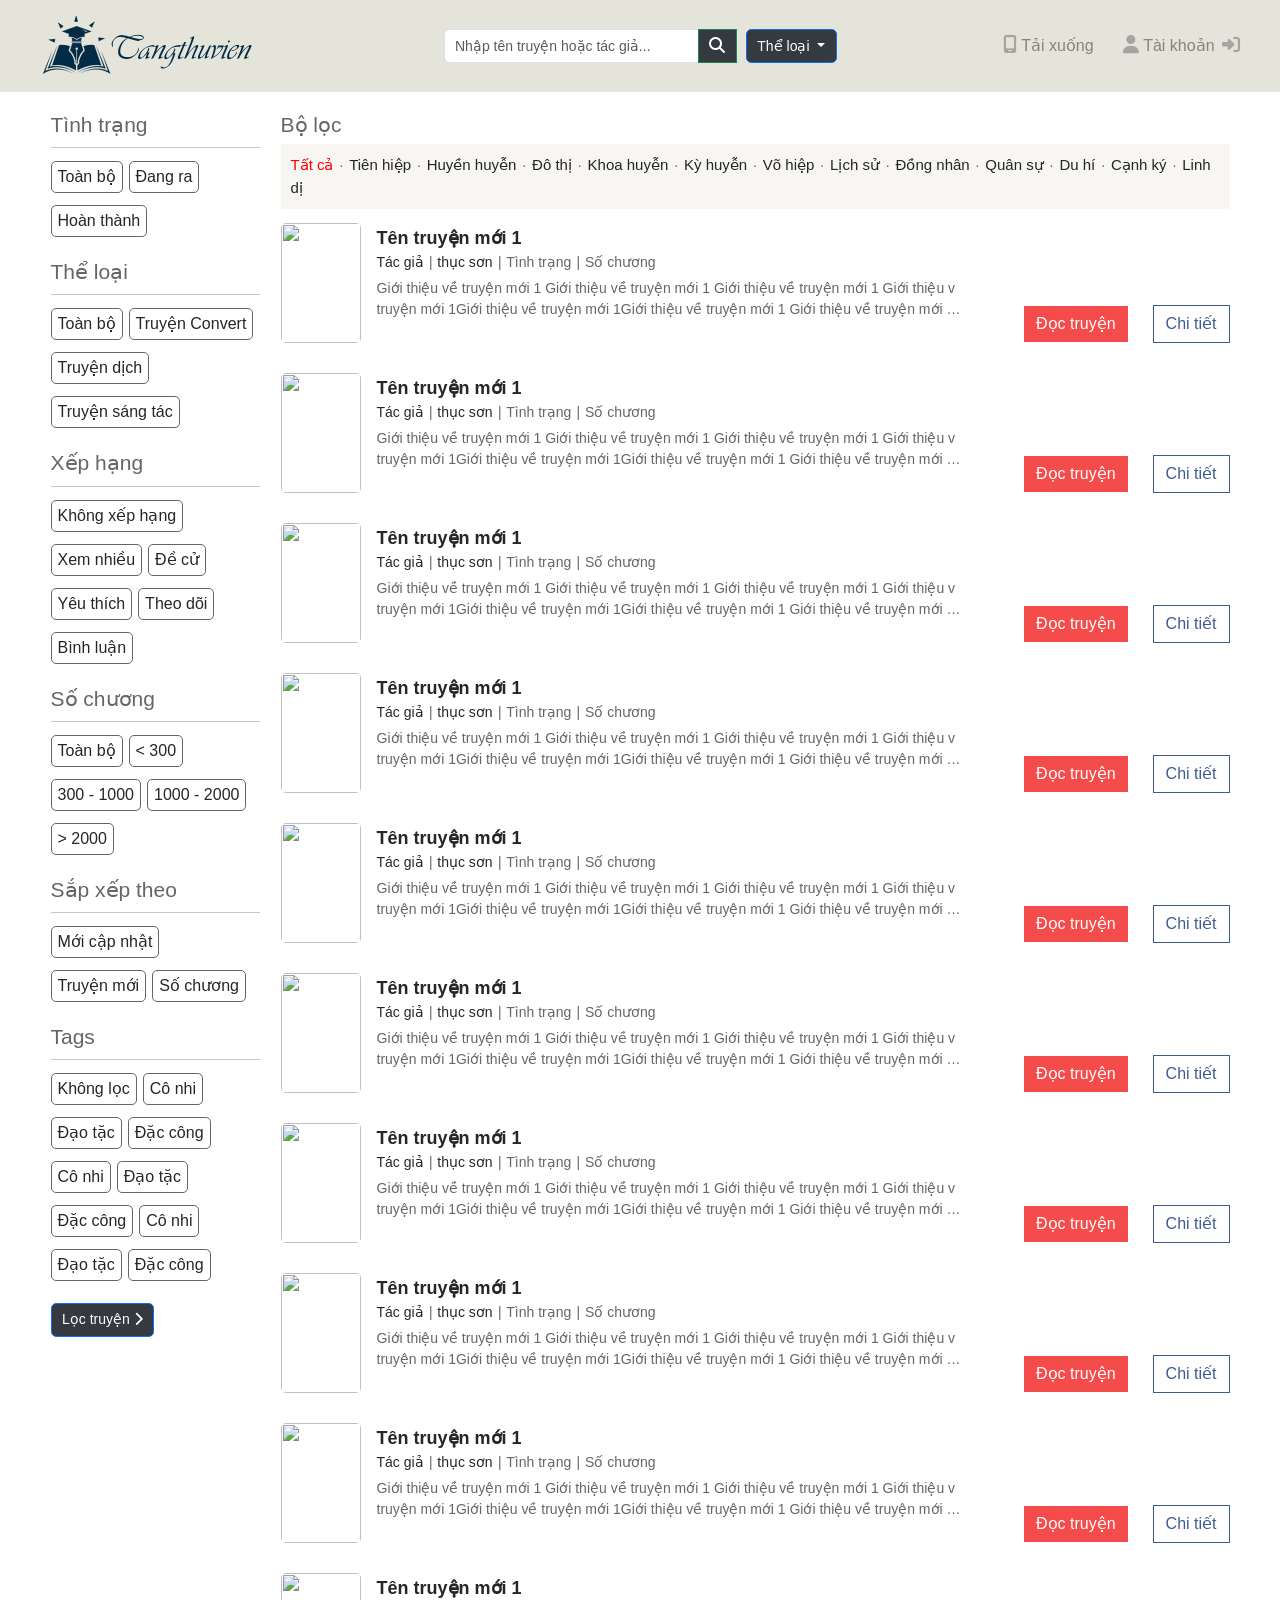
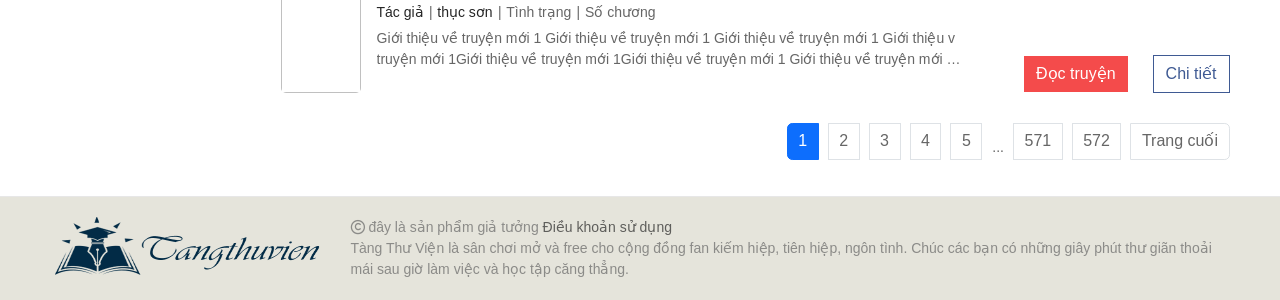
==== html/boloc.html @ 89595e74 "continue" ====
<!DOCTYPE html>
<html lang="en">
    <head>
        <title>Test</title>
        <meta charset="utf-8">
        <meta name="viewport" content="width=device-width, initial-scale=1">
        <link href="https://cdn.jsdelivr.net/npm/bootstrap@5.2.3/dist/css/bootstrap.min.css" rel="stylesheet">
        <script src="https://cdn.jsdelivr.net/npm/bootstrap@5.2.3/dist/js/bootstrap.bundle.min.js"></script>
        <link rel="stylesheet" href="/css/index.css">
        <link rel="stylesheet" href="/css//boloc.css">
        <link rel="stylesheet" href="https://cdnjs.cloudflare.com/ajax/libs/font-awesome/6.2.1/css/all.min.css">
        <script type="text/javascript" src="/js/scrollbutton.js"></script>
        
        <script src="https://ajax.googleapis.com/ajax/libs/jquery/1.12.4/jquery.min.js"></script>
        <script type="text/javascript" src="/js/filterbtn.js"></script>
    </head>

    <body>
        <button onclick="topFunction()" class="myBtn" title="Go to top"><i class="fa-solid fa-arrow-up"></i></button>
        <header>
            <div class="header__main">
                <div class="header__box--center row">
                    <div class="col logo">
                        <a href="https://truyen.tangthuvien.vn" data-eid="qd_A11">
                        </a>
                    </div>

                    <div class="col search input-group">
                        <input type="text" class="form-control shadow-none" placeholder="Nhập tên truyện hoặc tác giả...">
                        <button class="btn btn-success btn--search-color" type="submit" title="searchButton">
                            <i class="fa-solid fa-magnifying-glass search__btn--icons"></i>
                        </button>
                        <div class="dropdown">
                            <button type="button" class="btn btn-primary dropdown-toggle" data-bs-toggle="dropdown">
                            Thể loại
                            </button>
                            <div class="dropdown-menu mutli-column">
                                <div class="row">
                                    <ul class="col-md-4">
                                        <li><a href="#">Tiên hiệp</a></li>
                                        <li><a href="#">Huyền huyễn</a></li>
                                        <li><a href="#">Đô thị</a></li>
                                        <li><a href="#">Khoa huyễn</a></li>
                                        <li><a href="#">Kỳ huyễn</a></li>
                                    </ul>
                                    <ul class="col-md-4">
                                        <li><a href="#">Lịch sử</a></li>
                                        <li><a href="#">Đồng nhân</a></li>
                                        <li><a href="#">Quân sự</a></li>
                                        <li><a href="#">Võ hiệp</a></li>
                                    </ul>
                                    <ul class="col-md-4">
                                        <li><a href="#">Cạnh ký</a></li>
                                        <li><a href="#">Linh dị</a></li>
                                        <li><a href="#">Ngôn tình</a></li>
                                        <li><a href="#">Du hí</a></li>
                                    </ul>
                                </div>
                            </div>
                        </div>
                    </div>

                    <div class="col login">
                        <a href="#" data-bs-toggle="modal" data-bs-target="#taixuong">
                            <i class="fa-solid fa-mobile-screen"></i>
                            Tải xuống
                        </a>
                        <a href="#" data-bs-toggle="modal" data-bs-target="#dangnhap">
                            <i class="fa-solid fa-user"></i>
                            Tài khoản  
                            <i class="fa-solid fa-right-to-bracket"></i>          
                        </a>
                    </div>

                    <div class="modal fade" id="taixuong">
                        <div class="modal-dialog">
                            <div class="modal-content">
                                <!-- Modal Header -->
                                <div class="modal-header">
                                    <h4 class="modal-title">Tải xuống</h4>
                                    <button type="button" class="btn-close" data-bs-dismiss="modal"></button>
                                </div>
                                <!-- Modal body -->
                                <div class="modal-body">                                   
                                    PHẦN MỀM ĐANG TRONG QUÁ TRÌNH HOÀN THIỆN
                                    <br>
                                    MỜI BẠN QUAY LẠI SAU!
                                </div>
                                    <!-- Modal footer -->
                                <div class="modal-footer">
                                    <button type="button" class="btn btn-danger" data-bs-dismiss="modal">Đóng</button>
                                </div>
                            </div>
                        </div>
                    </div>

                    <div class="modal fade" id="dangnhap">
                        <div class="modal-dialog">
                            <div class="modal-content">
                                <!-- Modal Header -->
                                <div class="modal-header">
                                    <h4 class="modal-title">Đăng nhập</h4>
                                    <button type="button" class="btn-close" data-bs-dismiss="modal"></button>
                                </div>
                                <!-- Modal body -->
                                <form class="needs-validation" action="/action_page.php">
                                    <div class="modal-body">                                   
                                            <div class="form-floating mb-3 mt-3">
                                                <input type="text" class="form-control" id="tendangnhap1" placeholder="Tên đăng nhập" name="tdn" required>
                                                <label for="tdn"><i class="fa-solid fa-user modal--icon"></i>Tên đăng nhập</label>
                                            </div>
                                            
                                            <div class="form-floating mt-3 mb-3">
                                                <input type="password" class="form-control" id="matkhau1" placeholder="Mật khẩu" name="mk" required>
                                                <label for="mk"><i class="fa-solid fa-key modal--icon"></i>Mật khẩu</label>
                                            </div>
                                    </div>
                                    <!-- Modal footer -->
                                    <div class="modal-footer">
                                        <button type="submit" class="btn btn-success">Đăng nhập</button>
                                        <button type="button" class="btn btn-warning" data-bs-toggle="modal" data-bs-target="#dangky">Đăng ký</button>
                                        <button type="button" class="btn btn-danger" data-bs-dismiss="modal">Đóng</button>
                                    </div>
                                </form>
                                
                            </div>
                        </div>
                    </div>

                    <div class="modal fade" id="dangky">
                        <div class="modal-dialog">
                            <div class="modal-content">
                                <!-- Modal Header -->
                                <div class="modal-header">
                                    <h4 class="modal-title">Đăng ký</h4>
                                    <button type="button" class="btn-close" data-bs-dismiss="modal"></button>
                                </div>
                                <!-- Modal body -->
                                <form class="needs-validation" action="/action_page.php">
                                    <div class="modal-body">
                                        <div class="form-floating mb-3 mt-3">
                                            <input type="text" class="form-control" id="tendangnhap2" placeholder="Tên đăng nhập" name="tdn" required>
                                            <label for="tdn"><i class="fa-solid fa-user modal--icon"></i>Tên đăng nhập</label>
                                        </div>
                                        <div class="form-floating mb-3 mt-3">
                                            <input type="email" class="form-control" id="email2" placeholder="Email" name="eml" required>
                                            <label for="eml"><i class="fa-solid fa-envelope modal--icon"></i></i>Email</label>
                                        </div>
                                        <div class="form-floating mt-3 mb-3">
                                            <input type="password" class="form-control" id="matkhau2" placeholder="Mật khẩu" name="mk" required>
                                            <label for="mk"><i class="fa-solid fa-key modal--icon"></i>Mật khẩu</label>
                                        </div>

                                        <div class="form-floating mt-3 mb-3">
                                            <input type="password" class="form-control" id="nlmatkhau2" placeholder="Nhập lại mật khẩu" name="rmk" required>
                                            <label for="rmk"><i class="fa-solid fa-key modal--icon"></i>Nhập lại mật khẩu</label>
                                        </div>

                                        <div class="form-check mt-3 mb-3">
                                            <input type="checkbox" class="form-check-input" id="check2" name="dksd" required>
                                            <label for="dksd" class="form-check-label">Đồng ý với điều khoản sử dụng</label>
                                        </div>
                                    </div>
                                    <!-- Modal footer -->
                                    <div class="modal-footer">
                                        <button type="submit" class="btn btn-success" data-bs-dismiss="modal">Đăng ký</button>
                                        <button type="button" class="btn btn-warning" data-bs-toggle="modal" data-bs-target="#dangnhap">Đăng nhập</button>
                                        <button type="button" class="btn btn-danger" data-bs-dismiss="modal">Đóng</button>
                                    </div>
                                </form>
                                
                            </div>
                        </div>
                    </div>
                </div>
            </div>
        </header>

        <div class="rank-box box-center row">
            <div class="rank-box-list col-3">
                
                <div class="rank-box-item-box">
                    <h4>Tình trạng</h4>
                    <ul class="nav nav-pills">
                        <li class="nav-item">
                            <a href="#">Toàn bộ</a>
                        </li>
                        <li class="nav-item">
                            <a href="#">Đang ra</a>
                        </li>
                        <li class="nav-item">
                            <a href="#">Hoàn thành</a>
                        </li>
                    </ul>
                </div>

                <div class="rank-box-item-box">
                    <h4>Thể loại</h4>
                    <ul class="nav nav-pills">
                        <li class="nav-item">
                            <a href="#">Toàn bộ</a>
                        </li>
                        <li class="nav-item">
                            <a href="#">Truyện Convert</a>
                        </li>
                        <li class="nav-item">
                            <a href="#">Truyện dịch</a>
                        </li>
                        <li class="nav-item">
                            <a href="#">Truyện sáng tác</a>
                        </li>
                    </ul>
                </div>

                <div class="rank-box-item-box">
                    <h4>Xếp hạng</h4>
                    <ul class="nav nav-pills">
                        <li class="nav-item">
                            <a href="#">Không xếp hạng</a>
                        </li>
                        <li class="nav-item">
                            <a href="#">Xem nhiều</a>
                        </li>
                        <li class="nav-item">
                            <a href="#">Đề cử</a>
                        </li>
                        <li class="nav-item">
                            <a href="#">Yêu thích</a>
                        </li>
                        <li class="nav-item">
                            <a href="#">Theo dõi</a>
                        </li>
                        <li class="nav-item">
                            <a href="#">Bình luận</a>
                        </li>
                    </ul>
                </div>

                <div class="rank-box-item-box">
                    <h4>Số chương</h4>
                    <ul class="nav nav-pills">
                        <li class="nav-item">
                            <a href="#">Toàn bộ</a>
                        </li>
                        <li class="nav-item">
                            <a href="#">< 300</a>
                        </li>
                        <li class="nav-item">
                            <a href="#">300 - 1000</a>
                        </li>
                        <li class="nav-item">
                            <a href="#">1000 - 2000</a>
                        </li>
                        <li class="nav-item">
                            <a href="#">> 2000</a>
                        </li>
                    </ul>
                </div>

                <div class="rank-box-item-box">
                    <h4>Sắp xếp theo</h4>
                    <ul class="nav nav-pills">
                        <li class="nav-item">
                            <a href="#">Mới cập nhật</a>
                        </li>
                        <li class="nav-item">
                            <a href="#">Truyện mới</a>
                        </li>
                        <li class="nav-item">
                            <a href="#">Số chương</a>
                        </li>
                    </ul>
                </div>
                
                <div class="rank-box-item-box">
                    <h4>Tags</h4>
                    <ul class="nav nav-pills">
                        <li class="nav-item">
                            <a href="#">Không lọc</a>
                        </li>
                        <li class="nav-item">
                            <a href="#">Cô nhi</a>
                        </li>
                        <li class="nav-item">
                            <a href="#">Đạo tặc</a>
                        </li>
                        <li class="nav-item">
                            <a href="#">Đặc công</a>
                        </li>
                        <li class="nav-item">
                            <a href="#">Cô nhi</a>
                        </li>
                        <li class="nav-item">
                            <a href="#">Đạo tặc</a>
                        </li>
                        <li class="nav-item">
                            <a href="#">Đặc công</a>
                        </li>
                        <li class="nav-item">
                            <a href="#">Cô nhi</a>
                        </li>
                        <li class="nav-item">
                            <a href="#">Đạo tặc</a>
                        </li>
                        <li class="nav-item">
                            <a href="#">Đặc công</a>
                        </li>
                    </ul>
                </div>

                <a href="#" class="btn btn-primary btn-filter">Lọc truyện
                    <i class="fa-solid fa-chevron-right"></i>
                </a>

            </div>

            <div class="rank-box-main col-9">
                <div class="rank-box-main-header">
                    <h4>Bộ lọc</h4>
                    <div class="rank-toolbar">
                        <div class="tool-box">
                            <div class="type-list">
                                <p>
                                    <a href="#">Tất cả</a>
                                    <i>·</i>
                                    <a href="#">Tiên hiệp</a>
                                    <i>·</i>
                                    <a href="#">Huyền huyễn</a>
                                    <i>·</i>
                                    <a href="#">Đô thị</a>
                                    <i>·</i>
                                    <a href="#">Khoa huyễn</a>
                                    <i>·</i>
                                    <a href="#">Kỳ huyễn</a>
                                    <i>·</i>
                                    <a href="#">Võ hiệp</a>
                                    <i>·</i>
                                    <a href="#">Lịch sử</a>
                                    <i>·</i>
                                    <a href="#">Đồng nhân</a>
                                    <i>·</i>
                                    <a href="#">Quân sự</a>
                                    <i>·</i>
                                    <a href="#">Du hí</a>
                                    <i>·</i>
                                    <a href="#">Cạnh ký</a>
                                    <i>·</i>
                                    <a href="#">Linh dị</a>
                                </p>
                            </div>
                        </div>
                    </div>
                </div>
                <div class="rank-box-main-body">
                    <div class="rank-view-list">
                        <div class="rank-view-list-item">
                            <ul class="list-group">
                                <li class="list-group-item">
                                    <div class="book--img">
                                        <a href="#">
                                            <img src="/image/test3.jpg" class="book--imgcss">
                                        </a>
                                    </div>
                                    <div class="book--info">
                                        <h3>
                                            <a href="#">Tên truyện mới 1</a>
                                        </h3>
                                        <div class="book-state">
                                            <a href="#">Tác giả</a>
                                            <i>|</i>
                                            <a href="#">thục sơn</a>
                                            <i>|</i>
                                            <p>Tình trạng</p>
                                            <i>|</i>
                                            <p>Số chương</p>
                                        </div>
                                        <div class="describe">Giới thiệu về truyện mới 1 Giới thiệu về truyện mới 1 Giới thiệu về truyện mới 1 Giới thiệu v
                                            truyện mới 1Giới thiệu về truyện mới 1Giới thiệu về truyện mới 1 Giới thiệu về truyện mới 1 Giới thiệu về truyện mới 1 Giới thiệu v
                                            truyện mới 1Giới thiệu về truyện mới 1Giới thiệu về truyện mới 1 Giới thiệu về truyện mới 1 Giới thiệu về truyện mới 1 Giới thiệu v
                                            truyện mới 1Giới thiệu về truyện mới 1
                                            Giới thiệu về truyện mới 1 Giới thiệu về truyện mới 1 Giới thiệu về truyện mới 1 Giới thiệu v
                                            truyện mới 1Giới thiệu về truyện mới 1Giới thiệu về truyện mới 1 Giới thiệu về truyện mới 1 Giới thiệu về truyện mới 1 Giới thiệu v
                                            truyện mới 1Giới thiệu về truyện mới 1Giới thiệu về truyện mới 1 Giới thiệu về truyện mới 1 Giới thiệu về truyện mới 1 Giới thiệu v
                                            truyện mới 1Giới thiệu về truyện mới 1
                                        </div>
                                    </div>
                                    <div class="book--info-buttons">
                                        <p>
                                            <a class="btn" href="#">Đọc truyện</a>
                                            <a class="btn" href="#">Chi tiết</a>
                                        </p>
                                    </div>
                                </li>
                                <li class="list-group-item">
                                    <div class="book--img">
                                        <a href="#">
                                            <img src="/image/test3.jpg" class="book--imgcss">
                                        </a>
                                    </div>
                                    <div class="book--info">
                                        <h3>
                                            <a href="#">Tên truyện mới 1</a>
                                        </h3>
                                        <div class="book-state">
                                            <a href="#">Tác giả</a>
                                            <i>|</i>
                                            <a href="#">thục sơn</a>
                                            <i>|</i>
                                            <p>Tình trạng</p>
                                            <i>|</i>
                                            <p>Số chương</p>
                                        </div>
                                        <div class="describe">Giới thiệu về truyện mới 1 Giới thiệu về truyện mới 1 Giới thiệu về truyện mới 1 Giới thiệu v
                                            truyện mới 1Giới thiệu về truyện mới 1Giới thiệu về truyện mới 1 Giới thiệu về truyện mới 1 Giới thiệu về truyện mới 1 Giới thiệu v
                                            truyện mới 1Giới thiệu về truyện mới 1Giới thiệu về truyện mới 1 Giới thiệu về truyện mới 1 Giới thiệu về truyện mới 1 Giới thiệu v
                                            truyện mới 1Giới thiệu về truyện mới 1
                                            Giới thiệu về truyện mới 1 Giới thiệu về truyện mới 1 Giới thiệu về truyện mới 1 Giới thiệu v
                                            truyện mới 1Giới thiệu về truyện mới 1Giới thiệu về truyện mới 1 Giới thiệu về truyện mới 1 Giới thiệu về truyện mới 1 Giới thiệu v
                                            truyện mới 1Giới thiệu về truyện mới 1Giới thiệu về truyện mới 1 Giới thiệu về truyện mới 1 Giới thiệu về truyện mới 1 Giới thiệu v
                                            truyện mới 1Giới thiệu về truyện mới 1
                                        </div>
                                    </div>
                                    <div class="book--info-buttons">
                                        <p>
                                            <a class="btn" href="#">Đọc truyện</a>
                                            <a class="btn" href="#">Chi tiết</a>
                                        </p>
                                    </div>
                                </li>
                                <li class="list-group-item">
                                    <div class="book--img">
                                        <a href="#">
                                            <img src="/image/test3.jpg" class="book--imgcss">
                                        </a>
                                    </div>
                                    <div class="book--info">
                                        <h3>
                                            <a href="#">Tên truyện mới 1</a>
                                        </h3>
                                        <div class="book-state">
                                            <a href="#">Tác giả</a>
                                            <i>|</i>
                                            <a href="#">thục sơn</a>
                                            <i>|</i>
                                            <p>Tình trạng</p>
                                            <i>|</i>
                                            <p>Số chương</p>
                                        </div>
                                        <div class="describe">Giới thiệu về truyện mới 1 Giới thiệu về truyện mới 1 Giới thiệu về truyện mới 1 Giới thiệu v
                                            truyện mới 1Giới thiệu về truyện mới 1Giới thiệu về truyện mới 1 Giới thiệu về truyện mới 1 Giới thiệu về truyện mới 1 Giới thiệu v
                                            truyện mới 1Giới thiệu về truyện mới 1Giới thiệu về truyện mới 1 Giới thiệu về truyện mới 1 Giới thiệu về truyện mới 1 Giới thiệu v
                                            truyện mới 1Giới thiệu về truyện mới 1
                                            Giới thiệu về truyện mới 1 Giới thiệu về truyện mới 1 Giới thiệu về truyện mới 1 Giới thiệu v
                                            truyện mới 1Giới thiệu về truyện mới 1Giới thiệu về truyện mới 1 Giới thiệu về truyện mới 1 Giới thiệu về truyện mới 1 Giới thiệu v
                                            truyện mới 1Giới thiệu về truyện mới 1Giới thiệu về truyện mới 1 Giới thiệu về truyện mới 1 Giới thiệu về truyện mới 1 Giới thiệu v
                                            truyện mới 1Giới thiệu về truyện mới 1
                                        </div>
                                    </div>
                                    <div class="book--info-buttons">
                                        <p>
                                            <a class="btn" href="#">Đọc truyện</a>
                                            <a class="btn" href="#">Chi tiết</a>
                                        </p>
                                    </div>
                                </li>
                                <li class="list-group-item">
                                    <div class="book--img">
                                        <a href="#">
                                            <img src="/image/test3.jpg" class="book--imgcss">
                                        </a>
                                    </div>
                                    <div class="book--info">
                                        <h3>
                                            <a href="#">Tên truyện mới 1</a>
                                        </h3>
                                        <div class="book-state">
                                            <a href="#">Tác giả</a>
                                            <i>|</i>
                                            <a href="#">thục sơn</a>
                                            <i>|</i>
                                            <p>Tình trạng</p>
                                            <i>|</i>
                                            <p>Số chương</p>
                                        </div>
                                        <div class="describe">Giới thiệu về truyện mới 1 Giới thiệu về truyện mới 1 Giới thiệu về truyện mới 1 Giới thiệu v
                                            truyện mới 1Giới thiệu về truyện mới 1Giới thiệu về truyện mới 1 Giới thiệu về truyện mới 1 Giới thiệu về truyện mới 1 Giới thiệu v
                                            truyện mới 1Giới thiệu về truyện mới 1Giới thiệu về truyện mới 1 Giới thiệu về truyện mới 1 Giới thiệu về truyện mới 1 Giới thiệu v
                                            truyện mới 1Giới thiệu về truyện mới 1
                                            Giới thiệu về truyện mới 1 Giới thiệu về truyện mới 1 Giới thiệu về truyện mới 1 Giới thiệu v
                                            truyện mới 1Giới thiệu về truyện mới 1Giới thiệu về truyện mới 1 Giới thiệu về truyện mới 1 Giới thiệu về truyện mới 1 Giới thiệu v
                                            truyện mới 1Giới thiệu về truyện mới 1Giới thiệu về truyện mới 1 Giới thiệu về truyện mới 1 Giới thiệu về truyện mới 1 Giới thiệu v
                                            truyện mới 1Giới thiệu về truyện mới 1
                                        </div>
                                    </div>
                                    <div class="book--info-buttons">
                                        <p>
                                            <a class="btn" href="#">Đọc truyện</a>
                                            <a class="btn" href="#">Chi tiết</a>
                                        </p>
                                    </div>
                                </li>
                                <li class="list-group-item">
                                    <div class="book--img">
                                        <a href="#">
                                            <img src="/image/test3.jpg" class="book--imgcss">
                                        </a>
                                    </div>
                                    <div class="book--info">
                                        <h3>
                                            <a href="#">Tên truyện mới 1</a>
                                        </h3>
                                        <div class="book-state">
                                            <a href="#">Tác giả</a>
                                            <i>|</i>
                                            <a href="#">thục sơn</a>
                                            <i>|</i>
                                            <p>Tình trạng</p>
                                            <i>|</i>
                                            <p>Số chương</p>
                                        </div>
                                        <div class="describe">Giới thiệu về truyện mới 1 Giới thiệu về truyện mới 1 Giới thiệu về truyện mới 1 Giới thiệu v
                                            truyện mới 1Giới thiệu về truyện mới 1Giới thiệu về truyện mới 1 Giới thiệu về truyện mới 1 Giới thiệu về truyện mới 1 Giới thiệu v
                                            truyện mới 1Giới thiệu về truyện mới 1Giới thiệu về truyện mới 1 Giới thiệu về truyện mới 1 Giới thiệu về truyện mới 1 Giới thiệu v
                                            truyện mới 1Giới thiệu về truyện mới 1
                                            Giới thiệu về truyện mới 1 Giới thiệu về truyện mới 1 Giới thiệu về truyện mới 1 Giới thiệu v
                                            truyện mới 1Giới thiệu về truyện mới 1Giới thiệu về truyện mới 1 Giới thiệu về truyện mới 1 Giới thiệu về truyện mới 1 Giới thiệu v
                                            truyện mới 1Giới thiệu về truyện mới 1Giới thiệu về truyện mới 1 Giới thiệu về truyện mới 1 Giới thiệu về truyện mới 1 Giới thiệu v
                                            truyện mới 1Giới thiệu về truyện mới 1
                                        </div>
                                    </div>
                                    <div class="book--info-buttons">
                                        <p>
                                            <a class="btn" href="#">Đọc truyện</a>
                                            <a class="btn" href="#">Chi tiết</a>
                                        </p>
                                    </div>
                                </li>
                                <li class="list-group-item">
                                    <div class="book--img">
                                        <a href="#">
                                            <img src="/image/test3.jpg" class="book--imgcss">
                                        </a>
                                    </div>
                                    <div class="book--info">
                                        <h3>
                                            <a href="#">Tên truyện mới 1</a>
                                        </h3>
                                        <div class="book-state">
                                            <a href="#">Tác giả</a>
                                            <i>|</i>
                                            <a href="#">thục sơn</a>
                                            <i>|</i>
                                            <p>Tình trạng</p>
                                            <i>|</i>
                                            <p>Số chương</p>
                                        </div>
                                        <div class="describe">Giới thiệu về truyện mới 1 Giới thiệu về truyện mới 1 Giới thiệu về truyện mới 1 Giới thiệu v
                                            truyện mới 1Giới thiệu về truyện mới 1Giới thiệu về truyện mới 1 Giới thiệu về truyện mới 1 Giới thiệu về truyện mới 1 Giới thiệu v
                                            truyện mới 1Giới thiệu về truyện mới 1Giới thiệu về truyện mới 1 Giới thiệu về truyện mới 1 Giới thiệu về truyện mới 1 Giới thiệu v
                                            truyện mới 1Giới thiệu về truyện mới 1
                                            Giới thiệu về truyện mới 1 Giới thiệu về truyện mới 1 Giới thiệu về truyện mới 1 Giới thiệu v
                                            truyện mới 1Giới thiệu về truyện mới 1Giới thiệu về truyện mới 1 Giới thiệu về truyện mới 1 Giới thiệu về truyện mới 1 Giới thiệu v
                                            truyện mới 1Giới thiệu về truyện mới 1Giới thiệu về truyện mới 1 Giới thiệu về truyện mới 1 Giới thiệu về truyện mới 1 Giới thiệu v
                                            truyện mới 1Giới thiệu về truyện mới 1
                                        </div>
                                    </div>
                                    <div class="book--info-buttons">
                                        <p>
                                            <a class="btn" href="#">Đọc truyện</a>
                                            <a class="btn" href="#">Chi tiết</a>
                                        </p>
                                    </div>
                                </li>
                                <li class="list-group-item">
                                    <div class="book--img">
                                        <a href="#">
                                            <img src="/image/test3.jpg" class="book--imgcss">
                                        </a>
                                    </div>
                                    <div class="book--info">
                                        <h3>
                                            <a href="#">Tên truyện mới 1</a>
                                        </h3>
                                        <div class="book-state">
                                            <a href="#">Tác giả</a>
                                            <i>|</i>
                                            <a href="#">thục sơn</a>
                                            <i>|</i>
                                            <p>Tình trạng</p>
                                            <i>|</i>
                                            <p>Số chương</p>
                                        </div>
                                        <div class="describe">Giới thiệu về truyện mới 1 Giới thiệu về truyện mới 1 Giới thiệu về truyện mới 1 Giới thiệu v
                                            truyện mới 1Giới thiệu về truyện mới 1Giới thiệu về truyện mới 1 Giới thiệu về truyện mới 1 Giới thiệu về truyện mới 1 Giới thiệu v
                                            truyện mới 1Giới thiệu về truyện mới 1Giới thiệu về truyện mới 1 Giới thiệu về truyện mới 1 Giới thiệu về truyện mới 1 Giới thiệu v
                                            truyện mới 1Giới thiệu về truyện mới 1
                                            Giới thiệu về truyện mới 1 Giới thiệu về truyện mới 1 Giới thiệu về truyện mới 1 Giới thiệu v
                                            truyện mới 1Giới thiệu về truyện mới 1Giới thiệu về truyện mới 1 Giới thiệu về truyện mới 1 Giới thiệu về truyện mới 1 Giới thiệu v
                                            truyện mới 1Giới thiệu về truyện mới 1Giới thiệu về truyện mới 1 Giới thiệu về truyện mới 1 Giới thiệu về truyện mới 1 Giới thiệu v
                                            truyện mới 1Giới thiệu về truyện mới 1
                                        </div>
                                    </div>
                                    <div class="book--info-buttons">
                                        <p>
                                            <a class="btn" href="#">Đọc truyện</a>
                                            <a class="btn" href="#">Chi tiết</a>
                                        </p>
                                    </div>
                                </li>
                                <li class="list-group-item">
                                    <div class="book--img">
                                        <a href="#">
                                            <img src="/image/test3.jpg" class="book--imgcss">
                                        </a>
                                    </div>
                                    <div class="book--info">
                                        <h3>
                                            <a href="#">Tên truyện mới 1</a>
                                        </h3>
                                        <div class="book-state">
                                            <a href="#">Tác giả</a>
                                            <i>|</i>
                                            <a href="#">thục sơn</a>
                                            <i>|</i>
                                            <p>Tình trạng</p>
                                            <i>|</i>
                                            <p>Số chương</p>
                                        </div>
                                        <div class="describe">Giới thiệu về truyện mới 1 Giới thiệu về truyện mới 1 Giới thiệu về truyện mới 1 Giới thiệu v
                                            truyện mới 1Giới thiệu về truyện mới 1Giới thiệu về truyện mới 1 Giới thiệu về truyện mới 1 Giới thiệu về truyện mới 1 Giới thiệu v
                                            truyện mới 1Giới thiệu về truyện mới 1Giới thiệu về truyện mới 1 Giới thiệu về truyện mới 1 Giới thiệu về truyện mới 1 Giới thiệu v
                                            truyện mới 1Giới thiệu về truyện mới 1
                                            Giới thiệu về truyện mới 1 Giới thiệu về truyện mới 1 Giới thiệu về truyện mới 1 Giới thiệu v
                                            truyện mới 1Giới thiệu về truyện mới 1Giới thiệu về truyện mới 1 Giới thiệu về truyện mới 1 Giới thiệu về truyện mới 1 Giới thiệu v
                                            truyện mới 1Giới thiệu về truyện mới 1Giới thiệu về truyện mới 1 Giới thiệu về truyện mới 1 Giới thiệu về truyện mới 1 Giới thiệu v
                                            truyện mới 1Giới thiệu về truyện mới 1
                                        </div>
                                    </div>
                                    <div class="book--info-buttons">
                                        <p>
                                            <a class="btn" href="#">Đọc truyện</a>
                                            <a class="btn" href="#">Chi tiết</a>
                                        </p>
                                    </div>
                                </li>
                                <li class="list-group-item">
                                    <div class="book--img">
                                        <a href="#">
                                            <img src="/image/test3.jpg" class="book--imgcss">
                                        </a>
                                    </div>
                                    <div class="book--info">
                                        <h3>
                                            <a href="#">Tên truyện mới 1</a>
                                        </h3>
                                        <div class="book-state">
                                            <a href="#">Tác giả</a>
                                            <i>|</i>
                                            <a href="#">thục sơn</a>
                                            <i>|</i>
                                            <p>Tình trạng</p>
                                            <i>|</i>
                                            <p>Số chương</p>
                                        </div>
                                        <div class="describe">Giới thiệu về truyện mới 1 Giới thiệu về truyện mới 1 Giới thiệu về truyện mới 1 Giới thiệu v
                                            truyện mới 1Giới thiệu về truyện mới 1Giới thiệu về truyện mới 1 Giới thiệu về truyện mới 1 Giới thiệu về truyện mới 1 Giới thiệu v
                                            truyện mới 1Giới thiệu về truyện mới 1Giới thiệu về truyện mới 1 Giới thiệu về truyện mới 1 Giới thiệu về truyện mới 1 Giới thiệu v
                                            truyện mới 1Giới thiệu về truyện mới 1
                                            Giới thiệu về truyện mới 1 Giới thiệu về truyện mới 1 Giới thiệu về truyện mới 1 Giới thiệu v
                                            truyện mới 1Giới thiệu về truyện mới 1Giới thiệu về truyện mới 1 Giới thiệu về truyện mới 1 Giới thiệu về truyện mới 1 Giới thiệu v
                                            truyện mới 1Giới thiệu về truyện mới 1Giới thiệu về truyện mới 1 Giới thiệu về truyện mới 1 Giới thiệu về truyện mới 1 Giới thiệu v
                                            truyện mới 1Giới thiệu về truyện mới 1
                                        </div>
                                    </div>
                                    <div class="book--info-buttons">
                                        <p>
                                            <a class="btn" href="#">Đọc truyện</a>
                                            <a class="btn" href="#">Chi tiết</a>
                                        </p>
                                    </div>
                                </li>
                                <li class="list-group-item">
                                    <div class="book--img">
                                        <a href="#">
                                            <img src="/image/test3.jpg" class="book--imgcss">
                                        </a>
                                    </div>
                                    <div class="book--info">
                                        <h3>
                                            <a href="#">Tên truyện mới 1</a>
                                        </h3>
                                        <div class="book-state">
                                            <a href="#">Tác giả</a>
                                            <i>|</i>
                                            <a href="#">thục sơn</a>
                                            <i>|</i>
                                            <p>Tình trạng</p>
                                            <i>|</i>
                                            <p>Số chương</p>
                                        </div>
                                        <div class="describe">Giới thiệu về truyện mới 1 Giới thiệu về truyện mới 1 Giới thiệu về truyện mới 1 Giới thiệu v
                                            truyện mới 1Giới thiệu về truyện mới 1Giới thiệu về truyện mới 1 Giới thiệu về truyện mới 1 Giới thiệu về truyện mới 1 Giới thiệu v
                                            truyện mới 1Giới thiệu về truyện mới 1Giới thiệu về truyện mới 1 Giới thiệu về truyện mới 1 Giới thiệu về truyện mới 1 Giới thiệu v
                                            truyện mới 1Giới thiệu về truyện mới 1
                                            Giới thiệu về truyện mới 1 Giới thiệu về truyện mới 1 Giới thiệu về truyện mới 1 Giới thiệu v
                                            truyện mới 1Giới thiệu về truyện mới 1Giới thiệu về truyện mới 1 Giới thiệu về truyện mới 1 Giới thiệu về truyện mới 1 Giới thiệu v
                                            truyện mới 1Giới thiệu về truyện mới 1Giới thiệu về truyện mới 1 Giới thiệu về truyện mới 1 Giới thiệu về truyện mới 1 Giới thiệu v
                                            truyện mới 1Giới thiệu về truyện mới 1
                                        </div>
                                    </div>
                                    <div class="book--info-buttons">
                                        <p>
                                            <a class="btn" href="#">Đọc truyện</a>
                                            <a class="btn" href="#">Chi tiết</a>
                                        </p>
                                    </div>
                                </li>
                            </ul>
                        </div>
                    </div>
                </div>
                <div class="rank-box-main-pagination">
                    <ul class="pagination justify-content-end">
                        <li class="page-item active"><a class="page-link" href="#">1</a></li>
                        <li class="page-item"><a class="page-link" href="#">2</a></li>
                        <li class="page-item"><a class="page-link" href="#">3</a></li>
                        <li class="page-item"><a class="page-link" href="#">4</a></li>
                        <li class="page-item"><a class="page-link" href="#">5</a></li>
                        <li class="page-item"><p class="etc">...</p></li>
                        <li class="page-item"><a class="page-link" href="#">571</a></li>
                        <li class="page-item"><a class="page-link" href="#">572</a></li>
                        <li class="page-item"><a class="page-link" href="#">Trang cuối</a></li>
                    </ul>
                </div>
            </div> 
        </div>

        <footer>
            <div class="footer--container">
                <div class="row footer--inside-container">
                    <div class="col-md-3">
                        <img src="/image/Illustration4.png" height="60" width="100%" alt="logoweb">
                    </div>
                    <div class="col-md-9 footer--text">
                        <i class="fa-regular fa-copyright"></i>
                        đây là sản phẩm giả tưởng
                        <a href="#">Điều khoản sử dụng</a>
                        <br>
                        Tàng Thư Viện là sân chơi mở và free cho cộng đồng fan kiếm hiệp, tiên hiệp, ngôn tình.
                        Chúc các bạn có những giây phút thư giãn thoải mái sau giờ làm việc và học tập căng thẳng.
                    </div>
                </div>
            </div>
        </footer>

    </body>
</html>
---- css/index.css ----
* {
    font-family: -apple-system,BlinkMacSystemFont,Segoe UI,Roboto,Oxygen,Ubuntu,Cantarell,Fira Sans,Droid Sans,Helvetica Neue,sans-serif;
    color: #666;
    font-size: 14px;
    line-height: 1.5;
}

html, body {
    width: 100%;
    height: 100%;
    margin: 0;
    padding: 0;
    /* overflow-x: hidden; */
}

a {
    text-decoration: none;
    color: #262626;
}

/* @media screen and (max-width: 576px) {
    .header__box--center {
        width: 100%;
        margin-left: auto;
        margin-right: auto;
    }
    
    .logo {
        width: 100%;
        height: 100px;
        margin: 0;
    }

    .logo a {
        height: 100px;
    }
  } */

.header__box--center {
    width: 1200px;
    margin-left: auto;
    margin-right: auto;
}

.header__main {
    background: #e5e4db;
}

.logo {
    width: 220px;
    height: 60px;
    margin: 16px 0;
    padding: 0;
}

.logo a {
    width: 220px;
    height: 60px;
    display: block;
    background: url(/image/Illustration4.png) no-repeat;
    background-size: 100%;
}

.search {
    margin: auto;
    width: 360px;
}

/* .search p {
    float: left;
    margin: 0;
    overflow: hidden;
    width: 320px;
    height: 40px;
    border: 1px solid #bdbdbd;
    border-right: none;
}

.search__searchbox {
    font-size: 14px;
    width: 350px;
    height: 40px;
    border: 0;
    outline: 0;
    padding-left: 12px;
} */

/* .search__btn {
    float: left;
    width: 40px;
    height: 40px;
    text-align: center;
    background-color: #3e98a1;
    line-height: 1;
}

.search__btn:hover {
    background-color: red;
} */

/* .search__btn--icon {
    display: block;
} */

.search__btn--icons {
    font-size: 16px;
    color: #fff;
}

.btn--search-color {
    background-color: #343a40;
}

.btn--search-color:hover {
    background-color: #3e98a1;
}

.login {
    width: 170px;
    height: 40px;
    display: flex;
    justify-content: flex-end;
    padding: 0;
    margin: auto;
}

.login a {
    width: 120px;
    font-size: 16px;
    opacity: 0.5;
    margin-top: auto;
    margin-bottom: auto;
}

.login i {
    font-size: 18px;
    padding-left: 3px;
}

.login a:hover {
    color: black;
    opacity: 1;
}

.modal--icon {
    padding-right: 10px;
}

.navbar {
    background-color: #343a40;
    height: 40px;
    padding: 0;
}

.navbar__main {
    width: 1200px;
    margin-left: auto;
    margin-right: auto;
    background-color: #343a40;
}

ul li {
    list-style: none;
    padding: 0;
    margin: 0;
}

.nav-item--trangchu {
    width: 300px;
    cursor: pointer;
    background-color: #1d2124;
}

.nav-item--trangchu span, .fa-list {
    font-size: 16px;
    display: block;
    color: #fff;
    background-color: #1d2124;
    margin: 6px 0;
}

.nav-item--trangchu span {
    padding-left: 18px;
}

.fa-list {
    padding-right: 10px;
}

.navlist--item {
    padding: 6px 32px !important;
    color: white !important;
    font-size: 16px;
    font-weight: 500;
}

.navlist--item:hover {
    background-color: #1d2124;
    color: white;
    height: 100%;
}

/* .fa-mobile-screen {
    height: 40px;
    font-size: 16px;
    font-weight: 500;
    padding-right: 10px;
} */

/* phần chỉnh sửa cho Tải xuống 

*/

.index__one, .index__two, .index__three, .index__four, .index__five, .index__banner {
    width: 1200px;
    margin-right: auto;
    margin-left: auto;
}

.index__one {
    margin-top: 30px;
    margin-bottom: 30px;
}

.index__theloai--wrap {
    background-color: #343a40;
    border-radius: 5px;
}

.index__theloai {
    padding: 0;
}

.index__theloai--chitiet {
    margin: 0;
    padding: 5px;
}

.index__theloai--chitiet-cot1, .index__theloai--chitiet-cot2 {
    color: white;
}

.index__theloai--chitiet-cot1:hover, .index__theloai--chitiet-cot2:hover {
    background-color: #077c86;
    color: #fff;
    border-radius: 5px;
}

.index__theloai--chitiet-cot1 a, .index__theloai--chitiet-cot2 a {
    color: inherit;
    float: left;
    display: flex;
}

.index__theloai--chitiet-cot1 i, .index__theloai--chitiet-cot2 i {
    text-align: center;
    font-size: 16px;
    line-height: 40px;
    color: inherit;
}

.index__theloai--chitiet-cot1 p, .index__theloai--chitiet-cot2 p {
    color: inherit;
    margin: auto 0 auto 10px;
}

.index__theloai--chitiet-cot1 span, .index__theloai--chitiet-cot2 span {
    color: inherit;
}

.tentruyen {
    font-weight: 600;
}

.tatca {
    padding: 9px 0;
}

.soluongtruyen {
    font-size: 12px;
}

/* .index__slider {
    padding-top: 10px;
    padding-bottom: 10px;
} */

.carousel-inner {
    border-radius: 5px;
}

.carousel .carousel-item {
    height: 350px;
}

.carousel-item>img {
    min-height: 350px;
}

.index__tintuc {
    padding: 0;
}

.index__notice {
    background-color: #343a40;
    border-radius: 5px;
}

.index__notice h3 {
    text-align: center;
    font-size: 16px;
    color: #fff;
    margin: 0;
    padding: 5px 0;
}

.index__notice--list {
    list-style: none;
}

.odd {
    background-color: #f0f0f0;
}

.list-group a {
    padding-left: 5px;
}

.list-group a:hover {
    color: red;
}

.index__two, .index__three, .index__four, .index__five {
    margin: 30px auto;
}

.index__truyenmoi h4, .index__btv h4 {
    padding: 7px 0;
    margin: 0;
}

.index__truyenmoi li {
    padding-left: 0;
    padding-right: 0;
}

.index__truyenmoi--chuong {
    float: right;
    opacity: 0.5;
}

.list-group-horizontal a {
    padding: 0;
    font-size: 20px;
    font-weight: 600;
}

.total cite, .total i{
    color: red;
}

.total cite {
    font-size: 16px;
}

.index__ranklist {
    padding: 0 10px;
}

.index__ranklist--title a, .index__truyenmoi--title a, .index__truyenhoanthanh--title a {
    float: right;
    color: #666;
}

.index__ranklist--title a:hover, .index__truyenmoi--title a:hover, .index__truyenhoanthanh--title a:hover {
    color: red;
}

.index__ranklist--title a>i, .index__truyenmoi--title a>i, .index__truyenhoanthanh--title a>i {
    color: inherit;
}

.index__truyenmoito--chitiet, .index__truyenhoanthanh--chitiet {
    height: 100%;
}

.card-img-top {
    height: 210px;
    width: 100%;
}

.card-title a {
    font-size: 20px;
    font-weight: 600;
}

.index__truyenmoito--theloai, .index__truyenhoanthanh--theloai {
    font-size: 18px;
}

.index__truyenmoito--sochuong, .index__truyenhoanthanh--sochuong {
    font-size: 16px;
}

.index__truyenmoito--gioithieu, .index__truyenhoanthanh--gioithieu {
    font-size: 14px;
    display: -webkit-box;
    -webkit-box-orient: vertical;
    -webkit-line-clamp: 10;
    overflow: hidden;
}

.index__truyenmoito--list, .index__truyenhoanthanh--list {
    padding-bottom: 20px;
}

.index__truyenmoito--listitem, .index__truyenhoanthanh--listitem {
    display: flex;
}

.index__truyenmoito--cardbtn {
    background-color: #343a40;
    float: right;
    color: #fff;
}

.index__truyenmoito--cardbtn i {
    color: inherit;
}

.index__truyenmoito--cardbtn:hover, .index__truyenmoito--cardbtn i:hover {
    color: #fff;
}

.listitem--odd {
    padding-right: 30px;
}

.listitem--even {
    padding-left: 30px;
}

.book--info a {
    font-size: 18px;
    font-weight: 600;   
}

.book--info p {
    font-size: 14px;
    overflow: hidden;
    white-space: nowrap;
    text-overflow: ellipsis;
}

.book--info h3 {
    margin-top: -8px;
    margin-bottom: 0;
}

.book-state a {
    font: 16px;
    font-weight: lighter;
}

.describe {
    display: -webkit-box;
    -webkit-box-orient: vertical;
    -webkit-line-clamp: 3;
    overflow: hidden;
}

.catagory {
    display: flex;
    margin: 0;
}

.catagory p:first-child {
    padding-right: 5px;
}

.catagory-wrap {
    background-color: aquamarine;
    border: 1px solid black;
    border-radius: 10px;
}

.catagory-wrap a {
    font-size: 14px;
    padding: 5px;
}

.footer--container {
    background: #e5e4db;
    margin-top: 10px;
    padding: 20px 0;
    border-top: 1px solid #e7e7e7;
    color: #4e4e4e;
}

.footer--inside-container {
    width: 1200px;
    margin: 0 auto;
}

.footer--text {
    opacity: 0.7;
}

.banner-sm {
    height: 100px;
    width: 100%;
}

.book--imgcss {
    height: 120px;
    width: 80px;
    border-radius: 5px;
    margin-right: 10px;
}

.special {
    border: none;
    padding-left: 0;
    padding-right: 0;
}

/*css for go to top button*/

.myBtn {
    display: none; /* Hidden by default */
    position: fixed; /* Fixed/sticky position */
    bottom: 20px; /* Place the button at the bottom of the page */
    right: 30px; /* Place the button 30px from the right */
    z-index: 99; /* Make sure it does not overlap */
    border: none; /* Remove borders */
    outline: none; /* Remove outline */
    background-color: #343a40; /* Set a background color */
    color: white; /* Text color */
    cursor: pointer; /* Add a mouse pointer on hover */
    padding: 15px; /* Some padding */
    border-radius: 10px; /* Rounded corners */
    font-size: 18px; /* Increase font size */
}
  
.myBtn i {
    display: block;
    color: white;
    font-size: 20px;
}

.myBtn:hover {
    background-color: #bdbdbd; /* Add a dark-grey background on hover */
}
---- css/boloc.css ----
.rank-box {
    /* background-color: antiquewhite;
    border-top: 1px solid; */
    padding-top: 20px;
    width: 1200px;
    margin: auto;
}

.rank-box-item-box {
    margin-bottom: 16px;
}

.rank-box-item-box h4 {
    border-bottom: 1px solid #c7c7c7;
    padding-bottom: 10px;
}

.rank-box-item-box li {
    border: 1px solid;
    border-radius: 5px;
    margin: 6px 6px 6px 0;
    padding: 3px 6px;
}

.rank-box-item-box a {
    font-size: 16px;
    /* padding: 6px; */
}

li.box-active, li.box-active a{
    color: red;
}

.rank-box-list {
    width: 230px;
}

.rank-box-main {
    width: 970px;
}

.tool-box {
    padding: 0 10px;
    background-color: #f7f6f2;
}

.type-list p {
    padding: 10px 0;
}

.type-list p > a {
    font-size: 15px;
    font-weight: 500;
}

.type-list p > a:first-child {
    color: red;
}

.type-list p > i {
    margin: 0 2px;
    font-weight: 500;
}

.rank-view-list-item li {
    display: flex;
    padding: 0 0 30px;
    border: none;
}

.rank-view-list-item li a {
    padding: 0;
}

.rank-view-list-item div.book--info {
    padding: 6px;
    width: 600px;
}

.rank-view-list-item div.book-state {
    display: flex;
}

.rank-view-list-item div.book-state a, .rank-view-list-item div.book-state p {
    font-size: 14px;
    font-weight: 400;
    margin: 0;
}

.rank-view-list-item div.book-state i {
    margin: 0 5px
}

.rank-view-list-item div.describe {
    margin-top: 5px;
    display: -webkit-box;
    -webkit-box-orient: vertical;
    -webkit-line-clamp: 2;
    overflow: hidden;
}

.book--info-buttons {
    width: 260px;
    position: relative;
}

.book--info-buttons p {
    position: absolute;
    bottom: 0;
    margin: 0;
    display: flex;
    justify-content: flex-end;
    width: 100%;
}

.book--info-buttons p > a {
    font-size: 16px;
    padding: 6px 12px;
    border-radius: 0;
    border: 1px solid;
}

.book--info-buttons p > a:first-child {
    margin-right: 24px;
    background-color: #f44b4b;
    color: #fff;
}

.book--info-buttons p > a:not(:first-child) {
    color: #3f5a93;
    border-color: #3f5a93;
}

.book--info-buttons p > a:not(:first-child):hover {
    background-color: #e5eaf4;
}

.rank-box-main-pagination ul li:not(:first-child) {
    margin-left: 10px;
    border: 1px black;
}

.rank-box-main-pagination ul li a {
    color: #666;
    font-size: 16px;
}

p.etc {
    margin: 1rem auto
}

.btn.btn-primary.dropdown-toggle {
    background-color: #343a40;
    color: #fff;
    margin-left: 10px;
}

.dropdown-menu.mutli-column {
    width: 410px;
}

.dropdown-menu.mutli-column ul {
    margin: 0;
}

.dropdown-menu.mutli-column li {
    padding: 5px 15px;
}

.btn-filter {
    background-color: #343a40;
    color: #fff;
}

.btn-filter i {
    color: inherit;
}
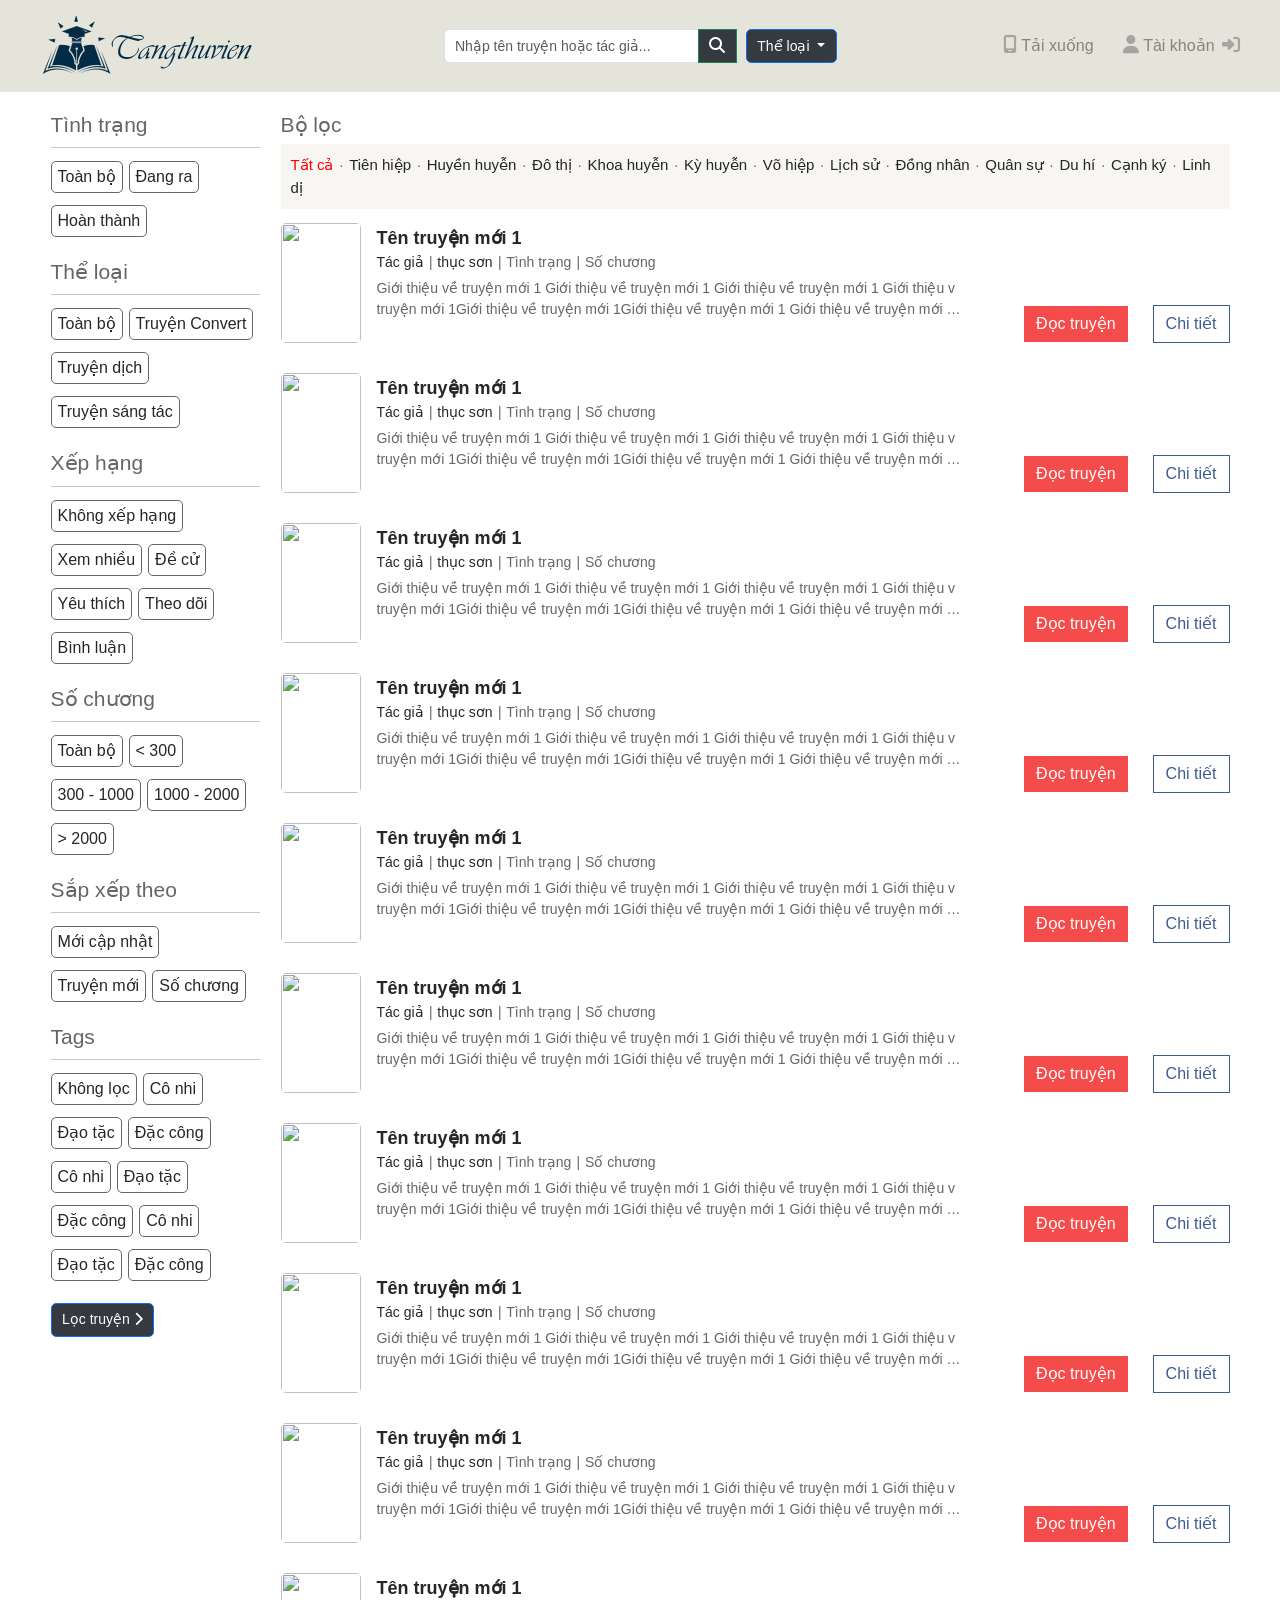
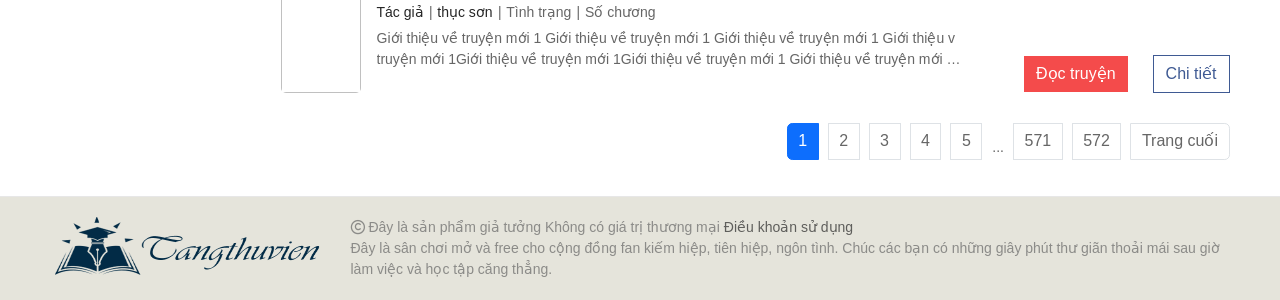
==== commit aae8b4a1: "re-commit" ====
--- a/html/boloc.html
+++ b/html/boloc.html
@@ -21,7 +21,7 @@
             <div class="header__main">
                 <div class="header__box--center row">
                     <div class="col logo">
-                        <a href="https://truyen.tangthuvien.vn" data-eid="qd_A11">
+                        <a href="/index.html" data-eid="qd_A11">
                         </a>
                     </div>
 
@@ -37,23 +37,23 @@
                             <div class="dropdown-menu mutli-column">
                                 <div class="row">
                                     <ul class="col-md-4">
-                                        <li><a href="#">Tiên hiệp</a></li>
-                                        <li><a href="#">Huyền huyễn</a></li>
-                                        <li><a href="#">Đô thị</a></li>
-                                        <li><a href="#">Khoa huyễn</a></li>
-                                        <li><a href="#">Kỳ huyễn</a></li>
+                                        <li><a href="javascript:void(0)">Tiên hiệp</a></li>
+                                        <li><a href="javascript:void(0)">Huyền huyễn</a></li>
+                                        <li><a href="javascript:void(0)">Đô thị</a></li>
+                                        <li><a href="javascript:void(0)">Khoa huyễn</a></li>
+                                        <li><a href="javascript:void(0)">Kỳ huyễn</a></li>
                                     </ul>
                                     <ul class="col-md-4">
-                                        <li><a href="#">Lịch sử</a></li>
-                                        <li><a href="#">Đồng nhân</a></li>
-                                        <li><a href="#">Quân sự</a></li>
-                                        <li><a href="#">Võ hiệp</a></li>
+                                        <li><a href="javascript:void(0)">Lịch sử</a></li>
+                                        <li><a href="javascript:void(0)">Đồng nhân</a></li>
+                                        <li><a href="javascript:void(0)">Quân sự</a></li>
+                                        <li><a href="javascript:void(0)">Võ hiệp</a></li>
                                     </ul>
                                     <ul class="col-md-4">
-                                        <li><a href="#">Cạnh ký</a></li>
-                                        <li><a href="#">Linh dị</a></li>
-                                        <li><a href="#">Ngôn tình</a></li>
-                                        <li><a href="#">Du hí</a></li>
+                                        <li><a href="javascript:void(0)">Cạnh ký</a></li>
+                                        <li><a href="javascript:void(0)">Linh dị</a></li>
+                                        <li><a href="javascript:void(0)">Ngôn tình</a></li>
+                                        <li><a href="javascript:void(0)">Du hí</a></li>
                                     </ul>
                                 </div>
                             </div>
@@ -183,13 +183,13 @@
                     <h4>Tình trạng</h4>
                     <ul class="nav nav-pills">
                         <li class="nav-item">
-                            <a href="#">Toàn bộ</a>
-                        </li>
-                        <li class="nav-item">
-                            <a href="#">Đang ra</a>
-                        </li>
-                        <li class="nav-item">
-                            <a href="#">Hoàn thành</a>
+                            <a href="javascript:void(0)">Toàn bộ</a>
+                        </li>
+                        <li class="nav-item">
+                            <a href="javascript:void(0)">Đang ra</a>
+                        </li>
+                        <li class="nav-item">
+                            <a href="javascript:void(0)">Hoàn thành</a>
                         </li>
                     </ul>
                 </div>
@@ -198,16 +198,16 @@
                     <h4>Thể loại</h4>
                     <ul class="nav nav-pills">
                         <li class="nav-item">
-                            <a href="#">Toàn bộ</a>
-                        </li>
-                        <li class="nav-item">
-                            <a href="#">Truyện Convert</a>
-                        </li>
-                        <li class="nav-item">
-                            <a href="#">Truyện dịch</a>
-                        </li>
-                        <li class="nav-item">
-                            <a href="#">Truyện sáng tác</a>
+                            <a href="javascript:void(0)">Toàn bộ</a>
+                        </li>
+                        <li class="nav-item">
+                            <a href="javascript:void(0)">Truyện Convert</a>
+                        </li>
+                        <li class="nav-item">
+                            <a href="javascript:void(0)">Truyện dịch</a>
+                        </li>
+                        <li class="nav-item">
+                            <a href="javascript:void(0)">Truyện sáng tác</a>
                         </li>
                     </ul>
                 </div>
@@ -216,22 +216,22 @@
                     <h4>Xếp hạng</h4>
                     <ul class="nav nav-pills">
                         <li class="nav-item">
-                            <a href="#">Không xếp hạng</a>
-                        </li>
-                        <li class="nav-item">
-                            <a href="#">Xem nhiều</a>
-                        </li>
-                        <li class="nav-item">
-                            <a href="#">Đề cử</a>
-                        </li>
-                        <li class="nav-item">
-                            <a href="#">Yêu thích</a>
-                        </li>
-                        <li class="nav-item">
-                            <a href="#">Theo dõi</a>
-                        </li>
-                        <li class="nav-item">
-                            <a href="#">Bình luận</a>
+                            <a href="javascript:void(0)">Không xếp hạng</a>
+                        </li>
+                        <li class="nav-item">
+                            <a href="javascript:void(0)">Xem nhiều</a>
+                        </li>
+                        <li class="nav-item">
+                            <a href="javascript:void(0)">Đề cử</a>
+                        </li>
+                        <li class="nav-item">
+                            <a href="javascript:void(0)">Yêu thích</a>
+                        </li>
+                        <li class="nav-item">
+                            <a href="javascript:void(0)">Theo dõi</a>
+                        </li>
+                        <li class="nav-item">
+                            <a href="javascript:void(0)">Bình luận</a>
                         </li>
                     </ul>
                 </div>
@@ -240,19 +240,19 @@
                     <h4>Số chương</h4>
                     <ul class="nav nav-pills">
                         <li class="nav-item">
-                            <a href="#">Toàn bộ</a>
-                        </li>
-                        <li class="nav-item">
-                            <a href="#">< 300</a>
-                        </li>
-                        <li class="nav-item">
-                            <a href="#">300 - 1000</a>
-                        </li>
-                        <li class="nav-item">
-                            <a href="#">1000 - 2000</a>
-                        </li>
-                        <li class="nav-item">
-                            <a href="#">> 2000</a>
+                            <a href="javascript:void(0)">Toàn bộ</a>
+                        </li>
+                        <li class="nav-item">
+                            <a href="javascript:void(0)">< 300</a>
+                        </li>
+                        <li class="nav-item">
+                            <a href="javascript:void(0)">300 - 1000</a>
+                        </li>
+                        <li class="nav-item">
+                            <a href="javascript:void(0)">1000 - 2000</a>
+                        </li>
+                        <li class="nav-item">
+                            <a href="javascript:void(0)">> 2000</a>
                         </li>
                     </ul>
                 </div>
@@ -261,13 +261,13 @@
                     <h4>Sắp xếp theo</h4>
                     <ul class="nav nav-pills">
                         <li class="nav-item">
-                            <a href="#">Mới cập nhật</a>
-                        </li>
-                        <li class="nav-item">
-                            <a href="#">Truyện mới</a>
-                        </li>
-                        <li class="nav-item">
-                            <a href="#">Số chương</a>
+                            <a href="javascript:void(0)">Mới cập nhật</a>
+                        </li>
+                        <li class="nav-item">
+                            <a href="javascript:void(0)">Truyện mới</a>
+                        </li>
+                        <li class="nav-item">
+                            <a href="javascript:void(0)">Số chương</a>
                         </li>
                     </ul>
                 </div>
@@ -276,39 +276,39 @@
                     <h4>Tags</h4>
                     <ul class="nav nav-pills">
                         <li class="nav-item">
-                            <a href="#">Không lọc</a>
-                        </li>
-                        <li class="nav-item">
-                            <a href="#">Cô nhi</a>
-                        </li>
-                        <li class="nav-item">
-                            <a href="#">Đạo tặc</a>
-                        </li>
-                        <li class="nav-item">
-                            <a href="#">Đặc công</a>
-                        </li>
-                        <li class="nav-item">
-                            <a href="#">Cô nhi</a>
-                        </li>
-                        <li class="nav-item">
-                            <a href="#">Đạo tặc</a>
-                        </li>
-                        <li class="nav-item">
-                            <a href="#">Đặc công</a>
-                        </li>
-                        <li class="nav-item">
-                            <a href="#">Cô nhi</a>
-                        </li>
-                        <li class="nav-item">
-                            <a href="#">Đạo tặc</a>
-                        </li>
-                        <li class="nav-item">
-                            <a href="#">Đặc công</a>
+                            <a href="javascript:void(0)">Không lọc</a>
+                        </li>
+                        <li class="nav-item">
+                            <a href="javascript:void(0)">Cô nhi</a>
+                        </li>
+                        <li class="nav-item">
+                            <a href="javascript:void(0)">Đạo tặc</a>
+                        </li>
+                        <li class="nav-item">
+                            <a href="javascript:void(0)">Đặc công</a>
+                        </li>
+                        <li class="nav-item">
+                            <a href="javascript:void(0)">Cô nhi</a>
+                        </li>
+                        <li class="nav-item">
+                            <a href="javascript:void(0)">Đạo tặc</a>
+                        </li>
+                        <li class="nav-item">
+                            <a href="javascript:void(0)">Đặc công</a>
+                        </li>
+                        <li class="nav-item">
+                            <a href="javascript:void(0)">Cô nhi</a>
+                        </li>
+                        <li class="nav-item">
+                            <a href="javascript:void(0)">Đạo tặc</a>
+                        </li>
+                        <li class="nav-item">
+                            <a href="javascript:void(0)">Đặc công</a>
                         </li>
                     </ul>
                 </div>
 
-                <a href="#" class="btn btn-primary btn-filter">Lọc truyện
+                <a href="javascript:void(0)" class="btn btn-primary btn-filter">Lọc truyện
                     <i class="fa-solid fa-chevron-right"></i>
                 </a>
 
@@ -321,31 +321,31 @@
                         <div class="tool-box">
                             <div class="type-list">
                                 <p>
-                                    <a href="#">Tất cả</a>
-                                    <i>·</i>
-                                    <a href="#">Tiên hiệp</a>
-                                    <i>·</i>
-                                    <a href="#">Huyền huyễn</a>
-                                    <i>·</i>
-                                    <a href="#">Đô thị</a>
-                                    <i>·</i>
-                                    <a href="#">Khoa huyễn</a>
-                                    <i>·</i>
-                                    <a href="#">Kỳ huyễn</a>
-                                    <i>·</i>
-                                    <a href="#">Võ hiệp</a>
-                                    <i>·</i>
-                                    <a href="#">Lịch sử</a>
-                                    <i>·</i>
-                                    <a href="#">Đồng nhân</a>
-                                    <i>·</i>
-                                    <a href="#">Quân sự</a>
-                                    <i>·</i>
-                                    <a href="#">Du hí</a>
-                                    <i>·</i>
-                                    <a href="#">Cạnh ký</a>
-                                    <i>·</i>
-                                    <a href="#">Linh dị</a>
+                                    <a href="javascript:void(0)" class="active--type-list" onclick="typeListClick(this)">Tất cả</a>
+                                    <i>·</i>
+                                    <a href="javascript:void(0)" onclick="typeListClick(this)">Tiên hiệp</a>
+                                    <i>·</i>
+                                    <a href="javascript:void(0)" onclick="typeListClick(this)">Huyền huyễn</a>
+                                    <i>·</i>
+                                    <a href="javascript:void(0)" onclick="typeListClick(this)">Đô thị</a>
+                                    <i>·</i>
+                                    <a href="javascript:void(0)" onclick="typeListClick(this)">Khoa huyễn</a>
+                                    <i>·</i>
+                                    <a href="javascript:void(0)" onclick="typeListClick(this)">Kỳ huyễn</a>
+                                    <i>·</i>
+                                    <a href="javascript:void(0)" onclick="typeListClick(this)">Võ hiệp</a>
+                                    <i>·</i>
+                                    <a href="javascript:void(0)" onclick="typeListClick(this)">Lịch sử</a>
+                                    <i>·</i>
+                                    <a href="javascript:void(0)" onclick="typeListClick(this)">Đồng nhân</a>
+                                    <i>·</i>
+                                    <a href="javascript:void(0)" onclick="typeListClick(this)">Quân sự</a>
+                                    <i>·</i>
+                                    <a href="javascript:void(0)" onclick="typeListClick(this)">Du hí</a>
+                                    <i>·</i>
+                                    <a href="javascript:void(0)" onclick="typeListClick(this)">Cạnh ký</a>
+                                    <i>·</i>
+                                    <a href="javascript:void(0)" onclick="typeListClick(this)">Linh dị</a>
                                 </p>
                             </div>
                         </div>
@@ -357,361 +357,361 @@
                             <ul class="list-group">
                                 <li class="list-group-item">
                                     <div class="book--img">
-                                        <a href="#">
-                                            <img src="/image/test3.jpg" class="book--imgcss">
-                                        </a>
-                                    </div>
-                                    <div class="book--info">
-                                        <h3>
-                                            <a href="#">Tên truyện mới 1</a>
-                                        </h3>
-                                        <div class="book-state">
-                                            <a href="#">Tác giả</a>
-                                            <i>|</i>
-                                            <a href="#">thục sơn</a>
-                                            <i>|</i>
-                                            <p>Tình trạng</p>
-                                            <i>|</i>
-                                            <p>Số chương</p>
-                                        </div>
-                                        <div class="describe">Giới thiệu về truyện mới 1 Giới thiệu về truyện mới 1 Giới thiệu về truyện mới 1 Giới thiệu v
-                                            truyện mới 1Giới thiệu về truyện mới 1Giới thiệu về truyện mới 1 Giới thiệu về truyện mới 1 Giới thiệu về truyện mới 1 Giới thiệu v
-                                            truyện mới 1Giới thiệu về truyện mới 1Giới thiệu về truyện mới 1 Giới thiệu về truyện mới 1 Giới thiệu về truyện mới 1 Giới thiệu v
-                                            truyện mới 1Giới thiệu về truyện mới 1
-                                            Giới thiệu về truyện mới 1 Giới thiệu về truyện mới 1 Giới thiệu về truyện mới 1 Giới thiệu v
-                                            truyện mới 1Giới thiệu về truyện mới 1Giới thiệu về truyện mới 1 Giới thiệu về truyện mới 1 Giới thiệu về truyện mới 1 Giới thiệu v
-                                            truyện mới 1Giới thiệu về truyện mới 1Giới thiệu về truyện mới 1 Giới thiệu về truyện mới 1 Giới thiệu về truyện mới 1 Giới thiệu v
-                                            truyện mới 1Giới thiệu về truyện mới 1
-                                        </div>
-                                    </div>
-                                    <div class="book--info-buttons">
-                                        <p>
-                                            <a class="btn" href="#">Đọc truyện</a>
-                                            <a class="btn" href="#">Chi tiết</a>
-                                        </p>
-                                    </div>
-                                </li>
-                                <li class="list-group-item">
-                                    <div class="book--img">
-                                        <a href="#">
-                                            <img src="/image/test3.jpg" class="book--imgcss">
-                                        </a>
-                                    </div>
-                                    <div class="book--info">
-                                        <h3>
-                                            <a href="#">Tên truyện mới 1</a>
-                                        </h3>
-                                        <div class="book-state">
-                                            <a href="#">Tác giả</a>
-                                            <i>|</i>
-                                            <a href="#">thục sơn</a>
-                                            <i>|</i>
-                                            <p>Tình trạng</p>
-                                            <i>|</i>
-                                            <p>Số chương</p>
-                                        </div>
-                                        <div class="describe">Giới thiệu về truyện mới 1 Giới thiệu về truyện mới 1 Giới thiệu về truyện mới 1 Giới thiệu v
-                                            truyện mới 1Giới thiệu về truyện mới 1Giới thiệu về truyện mới 1 Giới thiệu về truyện mới 1 Giới thiệu về truyện mới 1 Giới thiệu v
-                                            truyện mới 1Giới thiệu về truyện mới 1Giới thiệu về truyện mới 1 Giới thiệu về truyện mới 1 Giới thiệu về truyện mới 1 Giới thiệu v
-                                            truyện mới 1Giới thiệu về truyện mới 1
-                                            Giới thiệu về truyện mới 1 Giới thiệu về truyện mới 1 Giới thiệu về truyện mới 1 Giới thiệu v
-                                            truyện mới 1Giới thiệu về truyện mới 1Giới thiệu về truyện mới 1 Giới thiệu về truyện mới 1 Giới thiệu về truyện mới 1 Giới thiệu v
-                                            truyện mới 1Giới thiệu về truyện mới 1Giới thiệu về truyện mới 1 Giới thiệu về truyện mới 1 Giới thiệu về truyện mới 1 Giới thiệu v
-                                            truyện mới 1Giới thiệu về truyện mới 1
-                                        </div>
-                                    </div>
-                                    <div class="book--info-buttons">
-                                        <p>
-                                            <a class="btn" href="#">Đọc truyện</a>
-                                            <a class="btn" href="#">Chi tiết</a>
-                                        </p>
-                                    </div>
-                                </li>
-                                <li class="list-group-item">
-                                    <div class="book--img">
-                                        <a href="#">
-                                            <img src="/image/test3.jpg" class="book--imgcss">
-                                        </a>
-                                    </div>
-                                    <div class="book--info">
-                                        <h3>
-                                            <a href="#">Tên truyện mới 1</a>
-                                        </h3>
-                                        <div class="book-state">
-                                            <a href="#">Tác giả</a>
-                                            <i>|</i>
-                                            <a href="#">thục sơn</a>
-                                            <i>|</i>
-                                            <p>Tình trạng</p>
-                                            <i>|</i>
-                                            <p>Số chương</p>
-                                        </div>
-                                        <div class="describe">Giới thiệu về truyện mới 1 Giới thiệu về truyện mới 1 Giới thiệu về truyện mới 1 Giới thiệu v
-                                            truyện mới 1Giới thiệu về truyện mới 1Giới thiệu về truyện mới 1 Giới thiệu về truyện mới 1 Giới thiệu về truyện mới 1 Giới thiệu v
-                                            truyện mới 1Giới thiệu về truyện mới 1Giới thiệu về truyện mới 1 Giới thiệu về truyện mới 1 Giới thiệu về truyện mới 1 Giới thiệu v
-                                            truyện mới 1Giới thiệu về truyện mới 1
-                                            Giới thiệu về truyện mới 1 Giới thiệu về truyện mới 1 Giới thiệu về truyện mới 1 Giới thiệu v
-                                            truyện mới 1Giới thiệu về truyện mới 1Giới thiệu về truyện mới 1 Giới thiệu về truyện mới 1 Giới thiệu về truyện mới 1 Giới thiệu v
-                                            truyện mới 1Giới thiệu về truyện mới 1Giới thiệu về truyện mới 1 Giới thiệu về truyện mới 1 Giới thiệu về truyện mới 1 Giới thiệu v
-                                            truyện mới 1Giới thiệu về truyện mới 1
-                                        </div>
-                                    </div>
-                                    <div class="book--info-buttons">
-                                        <p>
-                                            <a class="btn" href="#">Đọc truyện</a>
-                                            <a class="btn" href="#">Chi tiết</a>
-                                        </p>
-                                    </div>
-                                </li>
-                                <li class="list-group-item">
-                                    <div class="book--img">
-                                        <a href="#">
-                                            <img src="/image/test3.jpg" class="book--imgcss">
-                                        </a>
-                                    </div>
-                                    <div class="book--info">
-                                        <h3>
-                                            <a href="#">Tên truyện mới 1</a>
-                                        </h3>
-                                        <div class="book-state">
-                                            <a href="#">Tác giả</a>
-                                            <i>|</i>
-                                            <a href="#">thục sơn</a>
-                                            <i>|</i>
-                                            <p>Tình trạng</p>
-                                            <i>|</i>
-                                            <p>Số chương</p>
-                                        </div>
-                                        <div class="describe">Giới thiệu về truyện mới 1 Giới thiệu về truyện mới 1 Giới thiệu về truyện mới 1 Giới thiệu v
-                                            truyện mới 1Giới thiệu về truyện mới 1Giới thiệu về truyện mới 1 Giới thiệu về truyện mới 1 Giới thiệu về truyện mới 1 Giới thiệu v
-                                            truyện mới 1Giới thiệu về truyện mới 1Giới thiệu về truyện mới 1 Giới thiệu về truyện mới 1 Giới thiệu về truyện mới 1 Giới thiệu v
-                                            truyện mới 1Giới thiệu về truyện mới 1
-                                            Giới thiệu về truyện mới 1 Giới thiệu về truyện mới 1 Giới thiệu về truyện mới 1 Giới thiệu v
-                                            truyện mới 1Giới thiệu về truyện mới 1Giới thiệu về truyện mới 1 Giới thiệu về truyện mới 1 Giới thiệu về truyện mới 1 Giới thiệu v
-                                            truyện mới 1Giới thiệu về truyện mới 1Giới thiệu về truyện mới 1 Giới thiệu về truyện mới 1 Giới thiệu về truyện mới 1 Giới thiệu v
-                                            truyện mới 1Giới thiệu về truyện mới 1
-                                        </div>
-                                    </div>
-                                    <div class="book--info-buttons">
-                                        <p>
-                                            <a class="btn" href="#">Đọc truyện</a>
-                                            <a class="btn" href="#">Chi tiết</a>
-                                        </p>
-                                    </div>
-                                </li>
-                                <li class="list-group-item">
-                                    <div class="book--img">
-                                        <a href="#">
-                                            <img src="/image/test3.jpg" class="book--imgcss">
-                                        </a>
-                                    </div>
-                                    <div class="book--info">
-                                        <h3>
-                                            <a href="#">Tên truyện mới 1</a>
-                                        </h3>
-                                        <div class="book-state">
-                                            <a href="#">Tác giả</a>
-                                            <i>|</i>
-                                            <a href="#">thục sơn</a>
-                                            <i>|</i>
-                                            <p>Tình trạng</p>
-                                            <i>|</i>
-                                            <p>Số chương</p>
-                                        </div>
-                                        <div class="describe">Giới thiệu về truyện mới 1 Giới thiệu về truyện mới 1 Giới thiệu về truyện mới 1 Giới thiệu v
-                                            truyện mới 1Giới thiệu về truyện mới 1Giới thiệu về truyện mới 1 Giới thiệu về truyện mới 1 Giới thiệu về truyện mới 1 Giới thiệu v
-                                            truyện mới 1Giới thiệu về truyện mới 1Giới thiệu về truyện mới 1 Giới thiệu về truyện mới 1 Giới thiệu về truyện mới 1 Giới thiệu v
-                                            truyện mới 1Giới thiệu về truyện mới 1
-                                            Giới thiệu về truyện mới 1 Giới thiệu về truyện mới 1 Giới thiệu về truyện mới 1 Giới thiệu v
-                                            truyện mới 1Giới thiệu về truyện mới 1Giới thiệu về truyện mới 1 Giới thiệu về truyện mới 1 Giới thiệu về truyện mới 1 Giới thiệu v
-                                            truyện mới 1Giới thiệu về truyện mới 1Giới thiệu về truyện mới 1 Giới thiệu về truyện mới 1 Giới thiệu về truyện mới 1 Giới thiệu v
-                                            truyện mới 1Giới thiệu về truyện mới 1
-                                        </div>
-                                    </div>
-                                    <div class="book--info-buttons">
-                                        <p>
-                                            <a class="btn" href="#">Đọc truyện</a>
-                                            <a class="btn" href="#">Chi tiết</a>
-                                        </p>
-                                    </div>
-                                </li>
-                                <li class="list-group-item">
-                                    <div class="book--img">
-                                        <a href="#">
-                                            <img src="/image/test3.jpg" class="book--imgcss">
-                                        </a>
-                                    </div>
-                                    <div class="book--info">
-                                        <h3>
-                                            <a href="#">Tên truyện mới 1</a>
-                                        </h3>
-                                        <div class="book-state">
-                                            <a href="#">Tác giả</a>
-                                            <i>|</i>
-                                            <a href="#">thục sơn</a>
-                                            <i>|</i>
-                                            <p>Tình trạng</p>
-                                            <i>|</i>
-                                            <p>Số chương</p>
-                                        </div>
-                                        <div class="describe">Giới thiệu về truyện mới 1 Giới thiệu về truyện mới 1 Giới thiệu về truyện mới 1 Giới thiệu v
-                                            truyện mới 1Giới thiệu về truyện mới 1Giới thiệu về truyện mới 1 Giới thiệu về truyện mới 1 Giới thiệu về truyện mới 1 Giới thiệu v
-                                            truyện mới 1Giới thiệu về truyện mới 1Giới thiệu về truyện mới 1 Giới thiệu về truyện mới 1 Giới thiệu về truyện mới 1 Giới thiệu v
-                                            truyện mới 1Giới thiệu về truyện mới 1
-                                            Giới thiệu về truyện mới 1 Giới thiệu về truyện mới 1 Giới thiệu về truyện mới 1 Giới thiệu v
-                                            truyện mới 1Giới thiệu về truyện mới 1Giới thiệu về truyện mới 1 Giới thiệu về truyện mới 1 Giới thiệu về truyện mới 1 Giới thiệu v
-                                            truyện mới 1Giới thiệu về truyện mới 1Giới thiệu về truyện mới 1 Giới thiệu về truyện mới 1 Giới thiệu về truyện mới 1 Giới thiệu v
-                                            truyện mới 1Giới thiệu về truyện mới 1
-                                        </div>
-                                    </div>
-                                    <div class="book--info-buttons">
-                                        <p>
-                                            <a class="btn" href="#">Đọc truyện</a>
-                                            <a class="btn" href="#">Chi tiết</a>
-                                        </p>
-                                    </div>
-                                </li>
-                                <li class="list-group-item">
-                                    <div class="book--img">
-                                        <a href="#">
-                                            <img src="/image/test3.jpg" class="book--imgcss">
-                                        </a>
-                                    </div>
-                                    <div class="book--info">
-                                        <h3>
-                                            <a href="#">Tên truyện mới 1</a>
-                                        </h3>
-                                        <div class="book-state">
-                                            <a href="#">Tác giả</a>
-                                            <i>|</i>
-                                            <a href="#">thục sơn</a>
-                                            <i>|</i>
-                                            <p>Tình trạng</p>
-                                            <i>|</i>
-                                            <p>Số chương</p>
-                                        </div>
-                                        <div class="describe">Giới thiệu về truyện mới 1 Giới thiệu về truyện mới 1 Giới thiệu về truyện mới 1 Giới thiệu v
-                                            truyện mới 1Giới thiệu về truyện mới 1Giới thiệu về truyện mới 1 Giới thiệu về truyện mới 1 Giới thiệu về truyện mới 1 Giới thiệu v
-                                            truyện mới 1Giới thiệu về truyện mới 1Giới thiệu về truyện mới 1 Giới thiệu về truyện mới 1 Giới thiệu về truyện mới 1 Giới thiệu v
-                                            truyện mới 1Giới thiệu về truyện mới 1
-                                            Giới thiệu về truyện mới 1 Giới thiệu về truyện mới 1 Giới thiệu về truyện mới 1 Giới thiệu v
-                                            truyện mới 1Giới thiệu về truyện mới 1Giới thiệu về truyện mới 1 Giới thiệu về truyện mới 1 Giới thiệu về truyện mới 1 Giới thiệu v
-                                            truyện mới 1Giới thiệu về truyện mới 1Giới thiệu về truyện mới 1 Giới thiệu về truyện mới 1 Giới thiệu về truyện mới 1 Giới thiệu v
-                                            truyện mới 1Giới thiệu về truyện mới 1
-                                        </div>
-                                    </div>
-                                    <div class="book--info-buttons">
-                                        <p>
-                                            <a class="btn" href="#">Đọc truyện</a>
-                                            <a class="btn" href="#">Chi tiết</a>
-                                        </p>
-                                    </div>
-                                </li>
-                                <li class="list-group-item">
-                                    <div class="book--img">
-                                        <a href="#">
-                                            <img src="/image/test3.jpg" class="book--imgcss">
-                                        </a>
-                                    </div>
-                                    <div class="book--info">
-                                        <h3>
-                                            <a href="#">Tên truyện mới 1</a>
-                                        </h3>
-                                        <div class="book-state">
-                                            <a href="#">Tác giả</a>
-                                            <i>|</i>
-                                            <a href="#">thục sơn</a>
-                                            <i>|</i>
-                                            <p>Tình trạng</p>
-                                            <i>|</i>
-                                            <p>Số chương</p>
-                                        </div>
-                                        <div class="describe">Giới thiệu về truyện mới 1 Giới thiệu về truyện mới 1 Giới thiệu về truyện mới 1 Giới thiệu v
-                                            truyện mới 1Giới thiệu về truyện mới 1Giới thiệu về truyện mới 1 Giới thiệu về truyện mới 1 Giới thiệu về truyện mới 1 Giới thiệu v
-                                            truyện mới 1Giới thiệu về truyện mới 1Giới thiệu về truyện mới 1 Giới thiệu về truyện mới 1 Giới thiệu về truyện mới 1 Giới thiệu v
-                                            truyện mới 1Giới thiệu về truyện mới 1
-                                            Giới thiệu về truyện mới 1 Giới thiệu về truyện mới 1 Giới thiệu về truyện mới 1 Giới thiệu v
-                                            truyện mới 1Giới thiệu về truyện mới 1Giới thiệu về truyện mới 1 Giới thiệu về truyện mới 1 Giới thiệu về truyện mới 1 Giới thiệu v
-                                            truyện mới 1Giới thiệu về truyện mới 1Giới thiệu về truyện mới 1 Giới thiệu về truyện mới 1 Giới thiệu về truyện mới 1 Giới thiệu v
-                                            truyện mới 1Giới thiệu về truyện mới 1
-                                        </div>
-                                    </div>
-                                    <div class="book--info-buttons">
-                                        <p>
-                                            <a class="btn" href="#">Đọc truyện</a>
-                                            <a class="btn" href="#">Chi tiết</a>
-                                        </p>
-                                    </div>
-                                </li>
-                                <li class="list-group-item">
-                                    <div class="book--img">
-                                        <a href="#">
-                                            <img src="/image/test3.jpg" class="book--imgcss">
-                                        </a>
-                                    </div>
-                                    <div class="book--info">
-                                        <h3>
-                                            <a href="#">Tên truyện mới 1</a>
-                                        </h3>
-                                        <div class="book-state">
-                                            <a href="#">Tác giả</a>
-                                            <i>|</i>
-                                            <a href="#">thục sơn</a>
-                                            <i>|</i>
-                                            <p>Tình trạng</p>
-                                            <i>|</i>
-                                            <p>Số chương</p>
-                                        </div>
-                                        <div class="describe">Giới thiệu về truyện mới 1 Giới thiệu về truyện mới 1 Giới thiệu về truyện mới 1 Giới thiệu v
-                                            truyện mới 1Giới thiệu về truyện mới 1Giới thiệu về truyện mới 1 Giới thiệu về truyện mới 1 Giới thiệu về truyện mới 1 Giới thiệu v
-                                            truyện mới 1Giới thiệu về truyện mới 1Giới thiệu về truyện mới 1 Giới thiệu về truyện mới 1 Giới thiệu về truyện mới 1 Giới thiệu v
-                                            truyện mới 1Giới thiệu về truyện mới 1
-                                            Giới thiệu về truyện mới 1 Giới thiệu về truyện mới 1 Giới thiệu về truyện mới 1 Giới thiệu v
-                                            truyện mới 1Giới thiệu về truyện mới 1Giới thiệu về truyện mới 1 Giới thiệu về truyện mới 1 Giới thiệu về truyện mới 1 Giới thiệu v
-                                            truyện mới 1Giới thiệu về truyện mới 1Giới thiệu về truyện mới 1 Giới thiệu về truyện mới 1 Giới thiệu về truyện mới 1 Giới thiệu v
-                                            truyện mới 1Giới thiệu về truyện mới 1
-                                        </div>
-                                    </div>
-                                    <div class="book--info-buttons">
-                                        <p>
-                                            <a class="btn" href="#">Đọc truyện</a>
-                                            <a class="btn" href="#">Chi tiết</a>
-                                        </p>
-                                    </div>
-                                </li>
-                                <li class="list-group-item">
-                                    <div class="book--img">
-                                        <a href="#">
-                                            <img src="/image/test3.jpg" class="book--imgcss">
-                                        </a>
-                                    </div>
-                                    <div class="book--info">
-                                        <h3>
-                                            <a href="#">Tên truyện mới 1</a>
-                                        </h3>
-                                        <div class="book-state">
-                                            <a href="#">Tác giả</a>
-                                            <i>|</i>
-                                            <a href="#">thục sơn</a>
-                                            <i>|</i>
-                                            <p>Tình trạng</p>
-                                            <i>|</i>
-                                            <p>Số chương</p>
-                                        </div>
-                                        <div class="describe">Giới thiệu về truyện mới 1 Giới thiệu về truyện mới 1 Giới thiệu về truyện mới 1 Giới thiệu v
-                                            truyện mới 1Giới thiệu về truyện mới 1Giới thiệu về truyện mới 1 Giới thiệu về truyện mới 1 Giới thiệu về truyện mới 1 Giới thiệu v
-                                            truyện mới 1Giới thiệu về truyện mới 1Giới thiệu về truyện mới 1 Giới thiệu về truyện mới 1 Giới thiệu về truyện mới 1 Giới thiệu v
-                                            truyện mới 1Giới thiệu về truyện mới 1
-                                            Giới thiệu về truyện mới 1 Giới thiệu về truyện mới 1 Giới thiệu về truyện mới 1 Giới thiệu v
-                                            truyện mới 1Giới thiệu về truyện mới 1Giới thiệu về truyện mới 1 Giới thiệu về truyện mới 1 Giới thiệu về truyện mới 1 Giới thiệu v
-                                            truyện mới 1Giới thiệu về truyện mới 1Giới thiệu về truyện mới 1 Giới thiệu về truyện mới 1 Giới thiệu về truyện mới 1 Giới thiệu v
-                                            truyện mới 1Giới thiệu về truyện mới 1
-                                        </div>
-                                    </div>
-                                    <div class="book--info-buttons">
-                                        <p>
-                                            <a class="btn" href="#">Đọc truyện</a>
-                                            <a class="btn" href="#">Chi tiết</a>
+                                        <a href="javascript:void(0)">
+                                            <img src="/image/test3.jpg" class="book--imgcss">
+                                        </a>
+                                    </div>
+                                    <div class="book--info">
+                                        <h3>
+                                            <a href="/html/truyen.html">Tên truyện mới 1</a>
+                                        </h3>
+                                        <div class="book-state">
+                                            <a href="javascript:void(0)">Tác giả</a>
+                                            <i>|</i>
+                                            <a href="javascript:void(0)">thục sơn</a>
+                                            <i>|</i>
+                                            <p>Tình trạng</p>
+                                            <i>|</i>
+                                            <p>Số chương</p>
+                                        </div>
+                                        <div class="describe">Giới thiệu về truyện mới 1 Giới thiệu về truyện mới 1 Giới thiệu về truyện mới 1 Giới thiệu v
+                                            truyện mới 1Giới thiệu về truyện mới 1Giới thiệu về truyện mới 1 Giới thiệu về truyện mới 1 Giới thiệu về truyện mới 1 Giới thiệu v
+                                            truyện mới 1Giới thiệu về truyện mới 1Giới thiệu về truyện mới 1 Giới thiệu về truyện mới 1 Giới thiệu về truyện mới 1 Giới thiệu v
+                                            truyện mới 1Giới thiệu về truyện mới 1
+                                            Giới thiệu về truyện mới 1 Giới thiệu về truyện mới 1 Giới thiệu về truyện mới 1 Giới thiệu v
+                                            truyện mới 1Giới thiệu về truyện mới 1Giới thiệu về truyện mới 1 Giới thiệu về truyện mới 1 Giới thiệu về truyện mới 1 Giới thiệu v
+                                            truyện mới 1Giới thiệu về truyện mới 1Giới thiệu về truyện mới 1 Giới thiệu về truyện mới 1 Giới thiệu về truyện mới 1 Giới thiệu v
+                                            truyện mới 1Giới thiệu về truyện mới 1
+                                        </div>
+                                    </div>
+                                    <div class="book--info-buttons">
+                                        <p>
+                                            <a class="btn" href="/html/truyen.html">Đọc truyện</a>
+                                            <a class="btn" href="javascript:void(0)">Chi tiết</a>
+                                        </p>
+                                    </div>
+                                </li>
+                                <li class="list-group-item">
+                                    <div class="book--img">
+                                        <a href="javascript:void(0)">
+                                            <img src="/image/test3.jpg" class="book--imgcss">
+                                        </a>
+                                    </div>
+                                    <div class="book--info">
+                                        <h3>
+                                            <a href="/html/truyen.html">Tên truyện mới 1</a>
+                                        </h3>
+                                        <div class="book-state">
+                                            <a href="javascript:void(0)">Tác giả</a>
+                                            <i>|</i>
+                                            <a href="javascript:void(0)">thục sơn</a>
+                                            <i>|</i>
+                                            <p>Tình trạng</p>
+                                            <i>|</i>
+                                            <p>Số chương</p>
+                                        </div>
+                                        <div class="describe">Giới thiệu về truyện mới 1 Giới thiệu về truyện mới 1 Giới thiệu về truyện mới 1 Giới thiệu v
+                                            truyện mới 1Giới thiệu về truyện mới 1Giới thiệu về truyện mới 1 Giới thiệu về truyện mới 1 Giới thiệu về truyện mới 1 Giới thiệu v
+                                            truyện mới 1Giới thiệu về truyện mới 1Giới thiệu về truyện mới 1 Giới thiệu về truyện mới 1 Giới thiệu về truyện mới 1 Giới thiệu v
+                                            truyện mới 1Giới thiệu về truyện mới 1
+                                            Giới thiệu về truyện mới 1 Giới thiệu về truyện mới 1 Giới thiệu về truyện mới 1 Giới thiệu v
+                                            truyện mới 1Giới thiệu về truyện mới 1Giới thiệu về truyện mới 1 Giới thiệu về truyện mới 1 Giới thiệu về truyện mới 1 Giới thiệu v
+                                            truyện mới 1Giới thiệu về truyện mới 1Giới thiệu về truyện mới 1 Giới thiệu về truyện mới 1 Giới thiệu về truyện mới 1 Giới thiệu v
+                                            truyện mới 1Giới thiệu về truyện mới 1
+                                        </div>
+                                    </div>
+                                    <div class="book--info-buttons">
+                                        <p>
+                                            <a class="btn" href="/html/truyen.html">Đọc truyện</a>
+                                            <a class="btn" href="javascript:void(0)">Chi tiết</a>
+                                        </p>
+                                    </div>
+                                </li>
+                                <li class="list-group-item">
+                                    <div class="book--img">
+                                        <a href="javascript:void(0)">
+                                            <img src="/image/test3.jpg" class="book--imgcss">
+                                        </a>
+                                    </div>
+                                    <div class="book--info">
+                                        <h3>
+                                            <a href="/html/truyen.html">Tên truyện mới 1</a>
+                                        </h3>
+                                        <div class="book-state">
+                                            <a href="javascript:void(0)">Tác giả</a>
+                                            <i>|</i>
+                                            <a href="javascript:void(0)">thục sơn</a>
+                                            <i>|</i>
+                                            <p>Tình trạng</p>
+                                            <i>|</i>
+                                            <p>Số chương</p>
+                                        </div>
+                                        <div class="describe">Giới thiệu về truyện mới 1 Giới thiệu về truyện mới 1 Giới thiệu về truyện mới 1 Giới thiệu v
+                                            truyện mới 1Giới thiệu về truyện mới 1Giới thiệu về truyện mới 1 Giới thiệu về truyện mới 1 Giới thiệu về truyện mới 1 Giới thiệu v
+                                            truyện mới 1Giới thiệu về truyện mới 1Giới thiệu về truyện mới 1 Giới thiệu về truyện mới 1 Giới thiệu về truyện mới 1 Giới thiệu v
+                                            truyện mới 1Giới thiệu về truyện mới 1
+                                            Giới thiệu về truyện mới 1 Giới thiệu về truyện mới 1 Giới thiệu về truyện mới 1 Giới thiệu v
+                                            truyện mới 1Giới thiệu về truyện mới 1Giới thiệu về truyện mới 1 Giới thiệu về truyện mới 1 Giới thiệu về truyện mới 1 Giới thiệu v
+                                            truyện mới 1Giới thiệu về truyện mới 1Giới thiệu về truyện mới 1 Giới thiệu về truyện mới 1 Giới thiệu về truyện mới 1 Giới thiệu v
+                                            truyện mới 1Giới thiệu về truyện mới 1
+                                        </div>
+                                    </div>
+                                    <div class="book--info-buttons">
+                                        <p>
+                                            <a class="btn" href="/html/truyen.html">Đọc truyện</a>
+                                            <a class="btn" href="javascript:void(0)">Chi tiết</a>
+                                        </p>
+                                    </div>
+                                </li>
+                                <li class="list-group-item">
+                                    <div class="book--img">
+                                        <a href="javascript:void(0)">
+                                            <img src="/image/test3.jpg" class="book--imgcss">
+                                        </a>
+                                    </div>
+                                    <div class="book--info">
+                                        <h3>
+                                            <a href="/html/truyen.html">Tên truyện mới 1</a>
+                                        </h3>
+                                        <div class="book-state">
+                                            <a href="javascript:void(0)">Tác giả</a>
+                                            <i>|</i>
+                                            <a href="javascript:void(0)">thục sơn</a>
+                                            <i>|</i>
+                                            <p>Tình trạng</p>
+                                            <i>|</i>
+                                            <p>Số chương</p>
+                                        </div>
+                                        <div class="describe">Giới thiệu về truyện mới 1 Giới thiệu về truyện mới 1 Giới thiệu về truyện mới 1 Giới thiệu v
+                                            truyện mới 1Giới thiệu về truyện mới 1Giới thiệu về truyện mới 1 Giới thiệu về truyện mới 1 Giới thiệu về truyện mới 1 Giới thiệu v
+                                            truyện mới 1Giới thiệu về truyện mới 1Giới thiệu về truyện mới 1 Giới thiệu về truyện mới 1 Giới thiệu về truyện mới 1 Giới thiệu v
+                                            truyện mới 1Giới thiệu về truyện mới 1
+                                            Giới thiệu về truyện mới 1 Giới thiệu về truyện mới 1 Giới thiệu về truyện mới 1 Giới thiệu v
+                                            truyện mới 1Giới thiệu về truyện mới 1Giới thiệu về truyện mới 1 Giới thiệu về truyện mới 1 Giới thiệu về truyện mới 1 Giới thiệu v
+                                            truyện mới 1Giới thiệu về truyện mới 1Giới thiệu về truyện mới 1 Giới thiệu về truyện mới 1 Giới thiệu về truyện mới 1 Giới thiệu v
+                                            truyện mới 1Giới thiệu về truyện mới 1
+                                        </div>
+                                    </div>
+                                    <div class="book--info-buttons">
+                                        <p>
+                                            <a class="btn" href="/html/truyen.html">Đọc truyện</a>
+                                            <a class="btn" href="javascript:void(0)">Chi tiết</a>
+                                        </p>
+                                    </div>
+                                </li>
+                                <li class="list-group-item">
+                                    <div class="book--img">
+                                        <a href="javascript:void(0)">
+                                            <img src="/image/test3.jpg" class="book--imgcss">
+                                        </a>
+                                    </div>
+                                    <div class="book--info">
+                                        <h3>
+                                            <a href="/html/truyen.html">Tên truyện mới 1</a>
+                                        </h3>
+                                        <div class="book-state">
+                                            <a href="javascript:void(0)">Tác giả</a>
+                                            <i>|</i>
+                                            <a href="javascript:void(0)">thục sơn</a>
+                                            <i>|</i>
+                                            <p>Tình trạng</p>
+                                            <i>|</i>
+                                            <p>Số chương</p>
+                                        </div>
+                                        <div class="describe">Giới thiệu về truyện mới 1 Giới thiệu về truyện mới 1 Giới thiệu về truyện mới 1 Giới thiệu v
+                                            truyện mới 1Giới thiệu về truyện mới 1Giới thiệu về truyện mới 1 Giới thiệu về truyện mới 1 Giới thiệu về truyện mới 1 Giới thiệu v
+                                            truyện mới 1Giới thiệu về truyện mới 1Giới thiệu về truyện mới 1 Giới thiệu về truyện mới 1 Giới thiệu về truyện mới 1 Giới thiệu v
+                                            truyện mới 1Giới thiệu về truyện mới 1
+                                            Giới thiệu về truyện mới 1 Giới thiệu về truyện mới 1 Giới thiệu về truyện mới 1 Giới thiệu v
+                                            truyện mới 1Giới thiệu về truyện mới 1Giới thiệu về truyện mới 1 Giới thiệu về truyện mới 1 Giới thiệu về truyện mới 1 Giới thiệu v
+                                            truyện mới 1Giới thiệu về truyện mới 1Giới thiệu về truyện mới 1 Giới thiệu về truyện mới 1 Giới thiệu về truyện mới 1 Giới thiệu v
+                                            truyện mới 1Giới thiệu về truyện mới 1
+                                        </div>
+                                    </div>
+                                    <div class="book--info-buttons">
+                                        <p>
+                                            <a class="btn" href="/html/truyen.html">Đọc truyện</a>
+                                            <a class="btn" href="javascript:void(0)">Chi tiết</a>
+                                        </p>
+                                    </div>
+                                </li>
+                                <li class="list-group-item">
+                                    <div class="book--img">
+                                        <a href="javascript:void(0)">
+                                            <img src="/image/test3.jpg" class="book--imgcss">
+                                        </a>
+                                    </div>
+                                    <div class="book--info">
+                                        <h3>
+                                            <a href="/html/truyen.html">Tên truyện mới 1</a>
+                                        </h3>
+                                        <div class="book-state">
+                                            <a href="javascript:void(0)">Tác giả</a>
+                                            <i>|</i>
+                                            <a href="javascript:void(0)">thục sơn</a>
+                                            <i>|</i>
+                                            <p>Tình trạng</p>
+                                            <i>|</i>
+                                            <p>Số chương</p>
+                                        </div>
+                                        <div class="describe">Giới thiệu về truyện mới 1 Giới thiệu về truyện mới 1 Giới thiệu về truyện mới 1 Giới thiệu v
+                                            truyện mới 1Giới thiệu về truyện mới 1Giới thiệu về truyện mới 1 Giới thiệu về truyện mới 1 Giới thiệu về truyện mới 1 Giới thiệu v
+                                            truyện mới 1Giới thiệu về truyện mới 1Giới thiệu về truyện mới 1 Giới thiệu về truyện mới 1 Giới thiệu về truyện mới 1 Giới thiệu v
+                                            truyện mới 1Giới thiệu về truyện mới 1
+                                            Giới thiệu về truyện mới 1 Giới thiệu về truyện mới 1 Giới thiệu về truyện mới 1 Giới thiệu v
+                                            truyện mới 1Giới thiệu về truyện mới 1Giới thiệu về truyện mới 1 Giới thiệu về truyện mới 1 Giới thiệu về truyện mới 1 Giới thiệu v
+                                            truyện mới 1Giới thiệu về truyện mới 1Giới thiệu về truyện mới 1 Giới thiệu về truyện mới 1 Giới thiệu về truyện mới 1 Giới thiệu v
+                                            truyện mới 1Giới thiệu về truyện mới 1
+                                        </div>
+                                    </div>
+                                    <div class="book--info-buttons">
+                                        <p>
+                                            <a class="btn" href="/html/truyen.html">Đọc truyện</a>
+                                            <a class="btn" href="javascript:void(0)">Chi tiết</a>
+                                        </p>
+                                    </div>
+                                </li>
+                                <li class="list-group-item">
+                                    <div class="book--img">
+                                        <a href="javascript:void(0)">
+                                            <img src="/image/test3.jpg" class="book--imgcss">
+                                        </a>
+                                    </div>
+                                    <div class="book--info">
+                                        <h3>
+                                            <a href="/html/truyen.html">Tên truyện mới 1</a>
+                                        </h3>
+                                        <div class="book-state">
+                                            <a href="javascript:void(0)">Tác giả</a>
+                                            <i>|</i>
+                                            <a href="javascript:void(0)">thục sơn</a>
+                                            <i>|</i>
+                                            <p>Tình trạng</p>
+                                            <i>|</i>
+                                            <p>Số chương</p>
+                                        </div>
+                                        <div class="describe">Giới thiệu về truyện mới 1 Giới thiệu về truyện mới 1 Giới thiệu về truyện mới 1 Giới thiệu v
+                                            truyện mới 1Giới thiệu về truyện mới 1Giới thiệu về truyện mới 1 Giới thiệu về truyện mới 1 Giới thiệu về truyện mới 1 Giới thiệu v
+                                            truyện mới 1Giới thiệu về truyện mới 1Giới thiệu về truyện mới 1 Giới thiệu về truyện mới 1 Giới thiệu về truyện mới 1 Giới thiệu v
+                                            truyện mới 1Giới thiệu về truyện mới 1
+                                            Giới thiệu về truyện mới 1 Giới thiệu về truyện mới 1 Giới thiệu về truyện mới 1 Giới thiệu v
+                                            truyện mới 1Giới thiệu về truyện mới 1Giới thiệu về truyện mới 1 Giới thiệu về truyện mới 1 Giới thiệu về truyện mới 1 Giới thiệu v
+                                            truyện mới 1Giới thiệu về truyện mới 1Giới thiệu về truyện mới 1 Giới thiệu về truyện mới 1 Giới thiệu về truyện mới 1 Giới thiệu v
+                                            truyện mới 1Giới thiệu về truyện mới 1
+                                        </div>
+                                    </div>
+                                    <div class="book--info-buttons">
+                                        <p>
+                                            <a class="btn" href="/html/truyen.html">Đọc truyện</a>
+                                            <a class="btn" href="javascript:void(0)">Chi tiết</a>
+                                        </p>
+                                    </div>
+                                </li>
+                                <li class="list-group-item">
+                                    <div class="book--img">
+                                        <a href="javascript:void(0)">
+                                            <img src="/image/test3.jpg" class="book--imgcss">
+                                        </a>
+                                    </div>
+                                    <div class="book--info">
+                                        <h3>
+                                            <a href="/html/truyen.html">Tên truyện mới 1</a>
+                                        </h3>
+                                        <div class="book-state">
+                                            <a href="javascript:void(0)">Tác giả</a>
+                                            <i>|</i>
+                                            <a href="javascript:void(0)">thục sơn</a>
+                                            <i>|</i>
+                                            <p>Tình trạng</p>
+                                            <i>|</i>
+                                            <p>Số chương</p>
+                                        </div>
+                                        <div class="describe">Giới thiệu về truyện mới 1 Giới thiệu về truyện mới 1 Giới thiệu về truyện mới 1 Giới thiệu v
+                                            truyện mới 1Giới thiệu về truyện mới 1Giới thiệu về truyện mới 1 Giới thiệu về truyện mới 1 Giới thiệu về truyện mới 1 Giới thiệu v
+                                            truyện mới 1Giới thiệu về truyện mới 1Giới thiệu về truyện mới 1 Giới thiệu về truyện mới 1 Giới thiệu về truyện mới 1 Giới thiệu v
+                                            truyện mới 1Giới thiệu về truyện mới 1
+                                            Giới thiệu về truyện mới 1 Giới thiệu về truyện mới 1 Giới thiệu về truyện mới 1 Giới thiệu v
+                                            truyện mới 1Giới thiệu về truyện mới 1Giới thiệu về truyện mới 1 Giới thiệu về truyện mới 1 Giới thiệu về truyện mới 1 Giới thiệu v
+                                            truyện mới 1Giới thiệu về truyện mới 1Giới thiệu về truyện mới 1 Giới thiệu về truyện mới 1 Giới thiệu về truyện mới 1 Giới thiệu v
+                                            truyện mới 1Giới thiệu về truyện mới 1
+                                        </div>
+                                    </div>
+                                    <div class="book--info-buttons">
+                                        <p>
+                                            <a class="btn" href="/html/truyen.html">Đọc truyện</a>
+                                            <a class="btn" href="javascript:void(0)">Chi tiết</a>
+                                        </p>
+                                    </div>
+                                </li>
+                                <li class="list-group-item">
+                                    <div class="book--img">
+                                        <a href="javascript:void(0)">
+                                            <img src="/image/test3.jpg" class="book--imgcss">
+                                        </a>
+                                    </div>
+                                    <div class="book--info">
+                                        <h3>
+                                            <a href="/html/truyen.html">Tên truyện mới 1</a>
+                                        </h3>
+                                        <div class="book-state">
+                                            <a href="javascript:void(0)">Tác giả</a>
+                                            <i>|</i>
+                                            <a href="javascript:void(0)">thục sơn</a>
+                                            <i>|</i>
+                                            <p>Tình trạng</p>
+                                            <i>|</i>
+                                            <p>Số chương</p>
+                                        </div>
+                                        <div class="describe">Giới thiệu về truyện mới 1 Giới thiệu về truyện mới 1 Giới thiệu về truyện mới 1 Giới thiệu v
+                                            truyện mới 1Giới thiệu về truyện mới 1Giới thiệu về truyện mới 1 Giới thiệu về truyện mới 1 Giới thiệu về truyện mới 1 Giới thiệu v
+                                            truyện mới 1Giới thiệu về truyện mới 1Giới thiệu về truyện mới 1 Giới thiệu về truyện mới 1 Giới thiệu về truyện mới 1 Giới thiệu v
+                                            truyện mới 1Giới thiệu về truyện mới 1
+                                            Giới thiệu về truyện mới 1 Giới thiệu về truyện mới 1 Giới thiệu về truyện mới 1 Giới thiệu v
+                                            truyện mới 1Giới thiệu về truyện mới 1Giới thiệu về truyện mới 1 Giới thiệu về truyện mới 1 Giới thiệu về truyện mới 1 Giới thiệu v
+                                            truyện mới 1Giới thiệu về truyện mới 1Giới thiệu về truyện mới 1 Giới thiệu về truyện mới 1 Giới thiệu về truyện mới 1 Giới thiệu v
+                                            truyện mới 1Giới thiệu về truyện mới 1
+                                        </div>
+                                    </div>
+                                    <div class="book--info-buttons">
+                                        <p>
+                                            <a class="btn" href="/html/truyen.html">Đọc truyện</a>
+                                            <a class="btn" href="javascript:void(0)">Chi tiết</a>
+                                        </p>
+                                    </div>
+                                </li>
+                                <li class="list-group-item">
+                                    <div class="book--img">
+                                        <a href="javascript:void(0)">
+                                            <img src="/image/test3.jpg" class="book--imgcss">
+                                        </a>
+                                    </div>
+                                    <div class="book--info">
+                                        <h3>
+                                            <a href="/html/truyen.html">Tên truyện mới 1</a>
+                                        </h3>
+                                        <div class="book-state">
+                                            <a href="javascript:void(0)">Tác giả</a>
+                                            <i>|</i>
+                                            <a href="javascript:void(0)">thục sơn</a>
+                                            <i>|</i>
+                                            <p>Tình trạng</p>
+                                            <i>|</i>
+                                            <p>Số chương</p>
+                                        </div>
+                                        <div class="describe">Giới thiệu về truyện mới 1 Giới thiệu về truyện mới 1 Giới thiệu về truyện mới 1 Giới thiệu v
+                                            truyện mới 1Giới thiệu về truyện mới 1Giới thiệu về truyện mới 1 Giới thiệu về truyện mới 1 Giới thiệu về truyện mới 1 Giới thiệu v
+                                            truyện mới 1Giới thiệu về truyện mới 1Giới thiệu về truyện mới 1 Giới thiệu về truyện mới 1 Giới thiệu về truyện mới 1 Giới thiệu v
+                                            truyện mới 1Giới thiệu về truyện mới 1
+                                            Giới thiệu về truyện mới 1 Giới thiệu về truyện mới 1 Giới thiệu về truyện mới 1 Giới thiệu v
+                                            truyện mới 1Giới thiệu về truyện mới 1Giới thiệu về truyện mới 1 Giới thiệu về truyện mới 1 Giới thiệu về truyện mới 1 Giới thiệu v
+                                            truyện mới 1Giới thiệu về truyện mới 1Giới thiệu về truyện mới 1 Giới thiệu về truyện mới 1 Giới thiệu về truyện mới 1 Giới thiệu v
+                                            truyện mới 1Giới thiệu về truyện mới 1
+                                        </div>
+                                    </div>
+                                    <div class="book--info-buttons">
+                                        <p>
+                                            <a class="btn" href="/html/truyen.html">Đọc truyện</a>
+                                            <a class="btn" href="javascript:void(0)">Chi tiết</a>
                                         </p>
                                     </div>
                                 </li>
@@ -721,15 +721,15 @@
                 </div>
                 <div class="rank-box-main-pagination">
                     <ul class="pagination justify-content-end">
-                        <li class="page-item active"><a class="page-link" href="#">1</a></li>
-                        <li class="page-item"><a class="page-link" href="#">2</a></li>
-                        <li class="page-item"><a class="page-link" href="#">3</a></li>
-                        <li class="page-item"><a class="page-link" href="#">4</a></li>
-                        <li class="page-item"><a class="page-link" href="#">5</a></li>
+                        <li class="page-item active"><a class="page-link" href="javascript:void(0)">1</a></li>
+                        <li class="page-item"><a class="page-link" href="javascript:void(0)">2</a></li>
+                        <li class="page-item"><a class="page-link" href="javascript:void(0)">3</a></li>
+                        <li class="page-item"><a class="page-link" href="javascript:void(0)">4</a></li>
+                        <li class="page-item"><a class="page-link" href="javascript:void(0)">5</a></li>
                         <li class="page-item"><p class="etc">...</p></li>
-                        <li class="page-item"><a class="page-link" href="#">571</a></li>
-                        <li class="page-item"><a class="page-link" href="#">572</a></li>
-                        <li class="page-item"><a class="page-link" href="#">Trang cuối</a></li>
+                        <li class="page-item"><a class="page-link" href="javascript:void(0)">571</a></li>
+                        <li class="page-item"><a class="page-link" href="javascript:void(0)">572</a></li>
+                        <li class="page-item"><a class="page-link" href="javascript:void(0)">Trang cuối</a></li>
                     </ul>
                 </div>
             </div> 
@@ -743,10 +743,11 @@
                     </div>
                     <div class="col-md-9 footer--text">
                         <i class="fa-regular fa-copyright"></i>
-                        đây là sản phẩm giả tưởng
-                        <a href="#">Điều khoản sử dụng</a>
+                        Đây là sản phẩm giả tưởng
+                        Không có giá trị thương mại
+                        <a href="javascript:void(0)">Điều khoản sử dụng</a>
                         <br>
-                        Tàng Thư Viện là sân chơi mở và free cho cộng đồng fan kiếm hiệp, tiên hiệp, ngôn tình.
+                        Đây là sân chơi mở và free cho cộng đồng fan kiếm hiệp, tiên hiệp, ngôn tình.
                         Chúc các bạn có những giây phút thư giãn thoải mái sau giờ làm việc và học tập căng thẳng.
                     </div>
                 </div>
--- a/css/boloc.css
+++ b/css/boloc.css
@@ -53,7 +53,7 @@
     font-weight: 500;
 }
 
-.type-list p > a:first-child {
+.active--type-list {
     color: red;
 }
 
